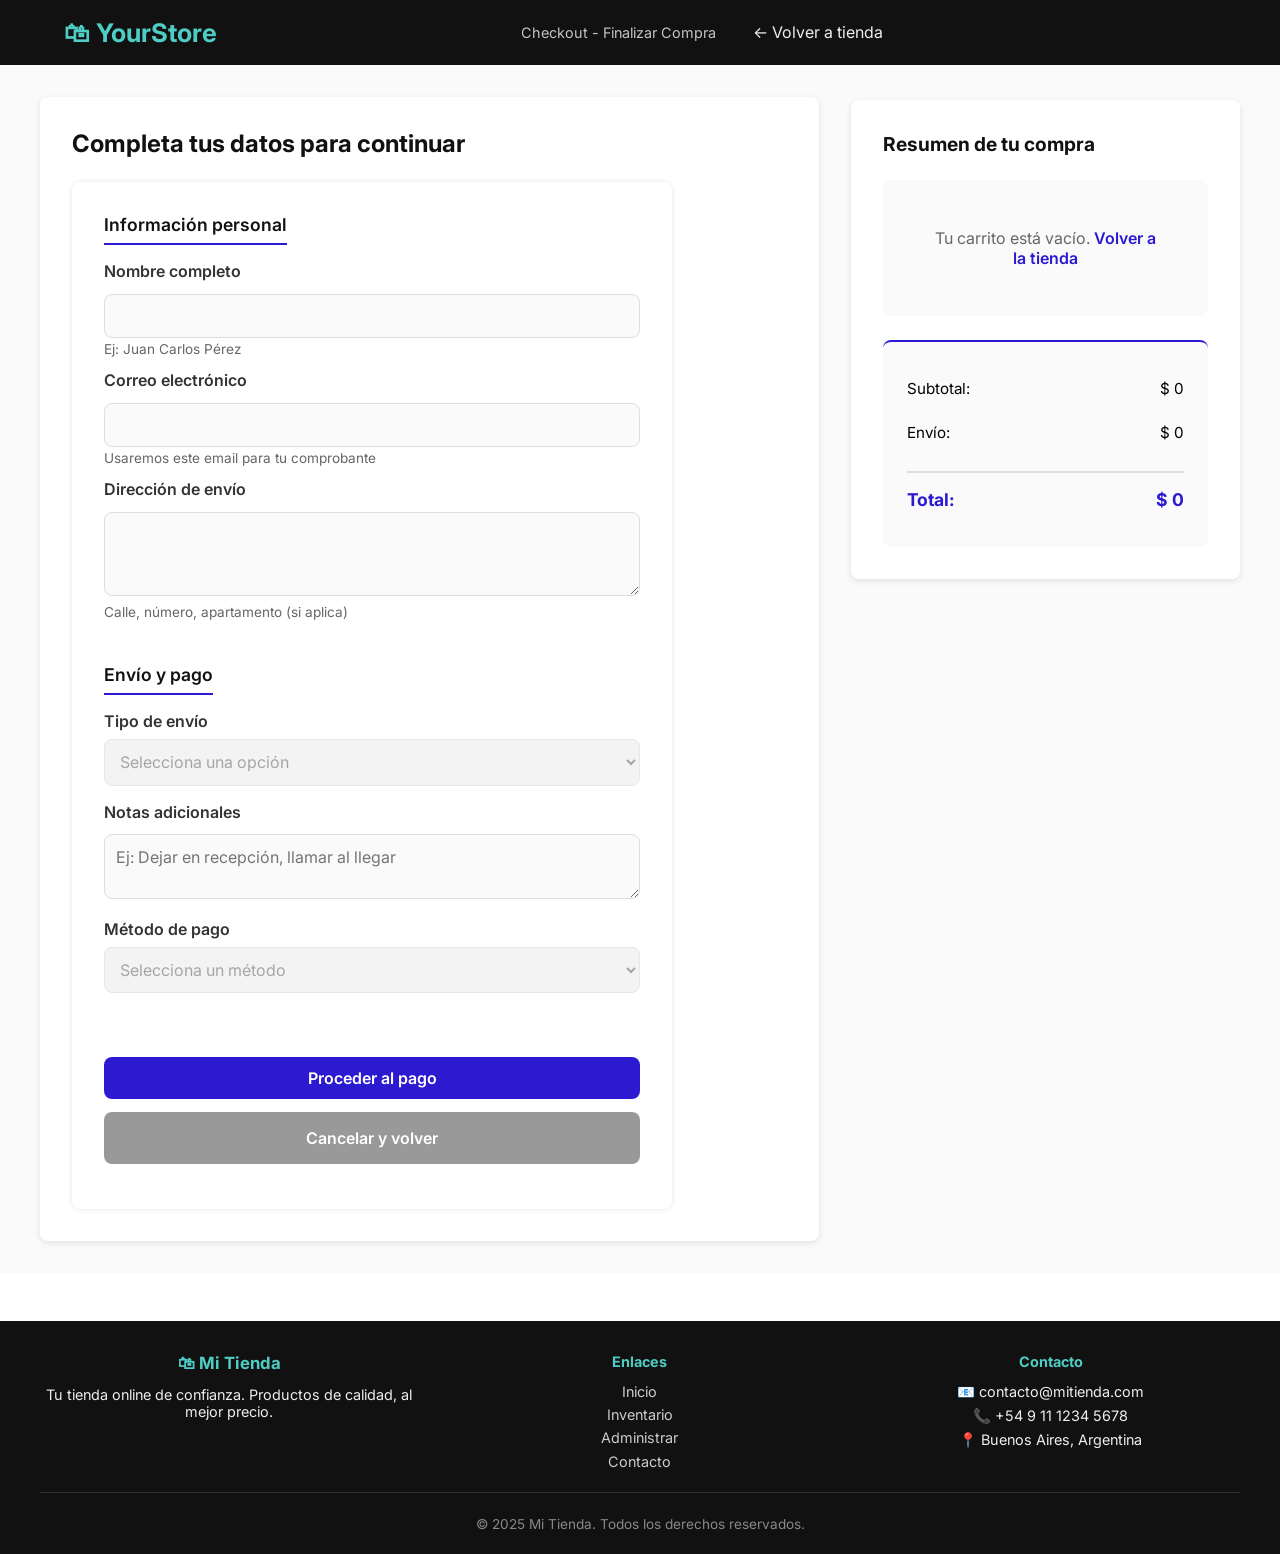
==== checkout.html @ 8a54dd1f "Add files via upload" ====
<!DOCTYPE html>
<html lang="es">
<head>
  <meta charset="UTF-8" />
  <meta name="viewport" content="width=device-width, initial-scale=1.0" />
  <title>Finalizar Compra</title>
  <link href="https://fonts.googleapis.com/css2?family=Inter:wght@400;600&display=swap" rel="stylesheet">
  <link rel="stylesheet" href="styles/styles.css" />
</head>
<body>
  <header class="site-header">
    <div class="container">
      <a href="index.html" class="logo">🛍 YourStore</a>
      <nav class="main-nav">
        <h2 class="subtitle">Checkout - Finalizar Compra</h2>
        <a href="index.html">← Volver a tienda</a>
      </nav>
    </div>
  </header>

  <main class="checkout-container">
    <div class="checkout-wrapper">
      <div class="checkout-form-section">
        <h1>Completa tus datos para continuar</h1>
        
        <form id="checkoutForm" action="pago.html" method="POST">
          <fieldset>
            <legend>Información personal</legend>
            
            <label for="nombre">Nombre completo</label>
            <input 
              type="text" 
              id="nombre"
              name="nombre" 
              required 
              aria-describedby="nombreHelp"
            />
            <small id="nombreHelp" class="form-help">Ej: Juan Carlos Pérez</small>

            <label for="email">Correo electrónico</label>
            <input 
              type="email" 
              id="email"
              name="email" 
              required 
              aria-describedby="emailHelp"
            />
            <small id="emailHelp" class="form-help">Usaremos este email para tu comprobante</small>

            <label for="direccion">Dirección de envío</label>
            <textarea 
              id="direccion"
              name="direccion" 
              rows="3" 
              required
              aria-describedby="direccionHelp"
            ></textarea>
            <small id="direccionHelp" class="form-help">Calle, número, apartamento (si aplica)</small>
          </fieldset>

          <fieldset>
            <legend>Envío y pago</legend>

            <label for="envio">Tipo de envío</label>
            <select id="envio" name="envio" required>
              <option value="">Selecciona una opción</option>
              <option value="retiro">Retiro en tienda (0 ARS)</option>
              <option value="normal">Envío estándar (150 ARS)</option>
              <option value="express">Envío express (350 ARS)</option>
            </select>

            <label for="notas">Notas adicionales</label>
            <textarea 
              id="notas"
              name="notas" 
              rows="2"
              placeholder="Ej: Dejar en recepción, llamar al llegar"
            ></textarea>

            <label for="pago">Método de pago</label>
            <select id="pago" name="pago" required>
              <option value="">Selecciona un método</option>
              <option value="tarjeta">Tarjeta de crédito/débito</option>
              <option value="transferencia">Transferencia bancaria</option>
              <option value="mercadopago">MercadoPago</option>
            </select>
          </fieldset>

          <button type="submit" class="btn-primary btn-large">Proceder al pago</button>
          <a href="index.html" class="btn-secondary btn-large">Cancelar y volver</a>
        </form>
      </div>

      <div class="checkout-summary-section">
        <h2>Resumen de tu compra</h2>
        <div id="checkoutCart" class="checkout-cart">
          <p class="loading">Cargando carrito...</p>
        </div>
        <div class="checkout-totals">
          <div class="totals-row">
            <span>Subtotal:</span>
            <span id="subtotal">$ 0</span>
          </div>
          <div class="totals-row">
            <span>Envío:</span>
            <span id="shippingCost">$ 0</span>
          </div>
          <div class="totals-row totals-total">
            <span>Total:</span>
            <span id="totalCheckout">$ 0</span>
          </div>
        </div>
      </div>
    </div>
  </main>

  <footer class="footer">
    <div class="footer-container">
      <div class="footer-column">
        <h3>🛍 Mi Tienda</h3>
        <p>Tu tienda online de confianza. Productos de calidad, al mejor precio.</p>
      </div>

      <div class="footer-column">
        <h4>Enlaces</h4>
        <ul>
          <li><a href="index.html">Inicio</a></li>
          <li><a href="inventario.html">Inventario</a></li>
          <li><a href="admin.html">Administrar</a></li>
          <li><a href="#">Contacto</a></li>
        </ul>
      </div>

      <div class="footer-column">
        <h4>Contacto</h4>
        <p>📧 contacto@mitienda.com</p>
        <p>📞 +54 9 11 1234 5678</p>
        <p>📍 Buenos Aires, Argentina</p>
      </div>
    </div>

    <div class="footer-bottom">
      <p>&copy; 2025 Mi Tienda. Todos los derechos reservados.</p>
    </div>
  </footer>

  <script type="module" src="scripts/checkout.js"></script>
</body>
</html>
---- styles/styles.css ----
/* ------------------  Variables & Reset  ------------------ */
:root {
  --bg-dark: #111;
  --bg-light: #fafafa;
  --primary: #2c1ad1;
  --primary-dark: #351b7a;
  --radius: 8px;
  --shadow: 0 2px 6px rgba(0, 0, 0, 0.1);
  --font: "Inter", system-ui, Arial, sans-serif;
}

* {
  box-sizing: border-box;
  margin: 0;
  padding: 0;
  font-family: var(--font);
}

/* Accesibilidad */
.sr-only {
  position: absolute;
  width: 1px;
  height: 1px;
  padding: 0;
  margin: -1px;
  overflow: hidden;
  clip: rect(0, 0, 0, 0);
  white-space: nowrap;
  border-width: 0;
}

/* Container */
.container {
  max-width: 1200px;
  margin: 0 auto;
  padding: 0 1.5rem;
}

/* Dialog component */
dialog {
  border: none;
  border-radius: 12px;
  box-shadow: 0 8px 40px rgba(0,0,0,0.25);
  padding: 0;
  max-width: 90vw;
  max-height: 90vh;
  top: 50%;
  left: 50%;
  transform: translate(-50%, -50%);
  margin: 0;                        /* ← anula el margin: auto del navegador */
  position: fixed;
}

dialog::backdrop {
  background: rgba(0, 0, 0, 0.6);
  backdrop-filter: blur(4px);
}

.modal-dialog {
  width: 100%;
  max-width: 500px;
}

.modal-content .actions {
  display: flex;
  gap: 1rem;
  margin-top: 1rem;
}

.modal-content .actions .btn-secondary,
.modal-content .actions .btn-primary,
.modal-content .actions .btn-large {
  flex: 1;
  padding: 0.75rem 1rem;
  font-size: 0.95rem;
  margin-top: 0;
}
dialog::backdrop {
  background: rgba(0, 0, 0, 0.7);
  backdrop-filter: blur(4px);
}

.modal-dialog {
  width: 100%;
  max-width: 500px;
}

.modal-dialog.cart-dialog {
  max-width: 600px;
}

.modal-content {
  background: white;
  padding: 2rem;
  border-radius: var(--radius);
  display: flex;
  flex-direction: column;
  gap: 1rem;
  overflow-y: auto;
  max-height: 85vh;
}

.product-image {
  width: 100%;
  border-radius: var(--radius);
  object-fit: cover;
  margin-bottom: 0.5rem;
}

.cart-items-list {
  display: flex;
  flex-direction: column;
  gap: 1rem;
  max-height: 300px;
  overflow-y: auto;
  padding-right: 0.5rem;
}

.cart-item-image {
  width: 50px;
  height: 50px;
  object-fit: cover;
  border-radius: var(--radius);
}

.cart-item-info {
  display: flex;
  flex-direction: column;
  flex: 1;
  margin-left: 0.5rem;
}

.cart-item-price {
  font-weight: bold;
  color: var(--primary);
}

.cart-item-controls {
  display: flex;
  align-items: center;
  gap: 0.4rem;
  margin-left: auto;
}

.btn-cart-control {
  width: 32px;
  height: 32px;
  background: transparent;
  color: #2c1ad1;
  border: 2px solid #2c1ad1;
  border-radius: 50%;
  cursor: pointer;
  font-weight: 700;
  font-size: 1.1rem;
  display: flex;
  align-items: center;
  justify-content: center;
  padding: 0;
  margin-top: 0;
  transition: background 0.2s, color 0.2s;
  line-height: 1;
}

.btn-cart-control:hover {
  background: #2c1ad1;
  color: #fff;
}

.empty-cart-message {
  text-align: center;
  padding: 1rem 0;
  color: #666;
}

.cart-count {
  font-size: 0.9rem;
  color: #666;
}

.cart-total {
  font-size: 1.3rem;
  color: var(--primary);
  margin-bottom: 1rem;
}

/* Filters Section */
.filters-section {
  background: var(--bg-light);
  padding: 1.5rem 0;
  border-bottom: 1px solid #eee;
}

/* ------------------  Topbar  ------------------ */
.topbar {
  background: var(--bg-dark);
  color: #fff;
  padding: 1rem 2rem;
  display: flex;
  flex-wrap: wrap;
  align-items: center;
  justify-content: space-between;
  gap: 1.5rem;
}

.brand {
  font-size: 1.6rem;
  font-weight: 600;
  letter-spacing: 0.5px;
}
.subtitle {
  font-size: 0.95rem;
  font-weight: 400;
  opacity: 0.85;
}

/* Carrito en header */
.cart-indicator {
  background: #2c1ad1;
  color: #fff;
  padding: 0.5rem 1.1rem;
  border-radius: 50px;
  border: none;
  font-weight: 600;
  font-size: 0.9rem;
  cursor: pointer;
  display: flex;
  align-items: center;
  gap: 0.4rem;
  transition: background 0.25s, transform 0.15s;
  white-space: nowrap;
}

.cart-indicator:hover {
  background: #351b7a;
  transform: scale(1.04);
}

/* Fix carousel ancho completo */
.hero-carousel {
  overflow: hidden;
  position: relative;
  width: 100%;
  height: 300px;
}

.carousel-track {
  display: flex;
  width: 300%;
  height: 100%;
  animation: slide 12s infinite;
}

.carousel-track img {
  width: calc(100% / 3);
  height: 300px;
  object-fit: cover;
  flex-shrink: 0;
}

/* ------------------  Controles de filtros  ------------------ */
.controls {
  display: flex;
  flex-wrap: wrap;
  gap: 0.6rem 1rem;
  align-items: center;
}

.control {
  position: relative;
  display: flex;
  align-items: center;
}

.control__icon {
  position: absolute;
  left: 0.75rem;
  font-size: 0.9rem;
  pointer-events: none;
  opacity: 0.6;
}

/* Select & input comunes */
.select,
.input {
  appearance: none;
  padding: 0.55rem 1rem 0.55rem 2.2rem; /* espacio para el icono */
  border: 1px solid #ccc;
  border-radius: var(--radius);
  background: #fff;
  min-width: 140px;
  font-size: 0.85rem;
  outline: none;
  transition: border-color 0.25s, box-shadow 0.25s;
}
.select:focus,
.input:focus {
  border-color: var(--primary);
  box-shadow: 0 0 0 2px rgba(78, 205, 196, 0.25);
}

.select {
  background-image: url("data:image/svg+xml,%3Csvg xmlns='http://www.w3.org/2000/svg' width='14' height='14' fill='%23666'%3E%3Cpath d='M7 10L2 4h10L7 10z'/%3E%3C/svg%3E");
  background-repeat: no-repeat;
  background-position: right 0.7rem center;
  background-size: 0.7rem;
  cursor: pointer;
}

.btn-primary {
  background: var(--primary);
  color: #fff;
  border: none;
  padding: 0.55rem 1.2rem;
  border-radius: var(--radius);
  font-size: 0.85rem;
  font-weight: 600;
  cursor: pointer;
  transition: background 0.25s;
}
.btn-primary:hover {
  background: var(--primary-dark);
}

.btn-secondary {
  background: #999;
  color: #fff;
  border: none;
  padding: 0.55rem 1.2rem;
  border-radius: var(--radius);
  font-size: 0.85rem;
  font-weight: 600;
  cursor: pointer;
  transition: background 0.25s;
}

.btn-secondary:hover {
  background: #777;
}

.btn-secondary, .btn-primary {
  text-decoration: none;
  display: inline-flex;
  align-items: center;
  justify-content: center;
}

/* ------------------  Grid de productos  ------------------ */
.grid {
  display: grid;
  grid-template-columns: repeat(auto-fill, minmax(230px, 1fr));
  gap: 1.5rem;
  padding: 2rem;
}

/* Card */
.card {
  display: flex;
  flex-direction: column;
  background: #fff;
  border-radius: var(--radius);
  overflow: hidden;
  box-shadow: var(--shadow);
  transition: transform 0.15s;
}
.card:hover {
  transform: translateY(-4px);
}
.card img {
  width: 100%;
  aspect-ratio: 4/3;
  object-fit: cover;
}
.card .info {
  padding: 1rem;
  display: flex;
  flex-direction: column;
  flex: 1;
}
.card h3 {
  font-size: 1rem;
  margin-bottom: 0.4rem;
  font-weight: 600;
}
.card p {
  flex: 1;
  font-size: 0.85rem;
  margin-bottom: 0.8rem;
  color: #555;
}
.card .price {
  font-weight: 700;
  margin-bottom: 1rem;
  color: var(--primary-dark);
}
.card button {
  padding: 0.6rem;
  border: none;
  background: var(--primary);
  color: #fff;
  border-radius: var(--radius);
  cursor: pointer;
  transition: background 0.25s;
}
.card button:hover {
  background: var(--primary-dark);
}

/* ------------------  Modales y Footer ------------------ */
.modal-backdrop {
  position: fixed;
  inset: 0;
  background: rgba(0,0,0,0.6);
  display: flex;
  justify-content: center;
  align-items: center;
  z-index: 1000;
}

.modal {
  background: white;
  padding: 2rem;
  border-radius: 10px;
  max-width: 500px;
  width: 90%;
  max-height: 90vh;
  overflow: auto;
  box-shadow: 0 0 10px rgba(0,0,0,0.3);
  position: relative;
  display: flex;
  flex-direction: column;
}

.modal .close {
  display: none;
}

.modal .actions {
  display: flex;
  gap: 1rem;
  margin-top: 1rem;
}

.modal img{
  width:100%;
  border-radius:var(--radius);
  margin-bottom:1rem;
}

footer {
  background: var(--bg-dark);
  color: #eee;
  padding: 2rem 1rem;
  text-align: center;
  font-size: 0.9rem;
  margin-top: 3rem;
}
footer ul {
  list-style: none;
}
footer li {
  margin: 0.4rem 0;
}
footer a {
  color: var(--primary);
  text-decoration: none;
  transition: color 0.25s;
}
footer a:hover {
  text-decoration: underline;
  color: #76fff6;
}

.layout {
  display: flex;
  width: 100%;
}

.sidebar {
  background: #111;
  color: #fff;
  padding: 2rem;
  width: 220px;
  min-height: 100vh;
}

.sidebar h2 {
  margin-bottom: 2rem;
}

.sidebar nav a {
  display: block;
  color: #ccc;
  text-decoration: none;
  margin: 1rem 0;
  padding: 0.4rem;
  border-radius: 4px;
  transition: 0.3s;
}
.sidebar nav a:hover,
.sidebar nav a.active {
  background: #4ecdc4;
  color: #111;
}

.content {
  flex: 1;
  padding: 2rem;
}

form {
  background: #fff;
  padding: 2rem;
  border-radius: 8px;
  box-shadow: 0 0 5px rgba(0,0,0,0.1);
  max-width: 600px;
}

label {
  display: block;
  margin-bottom: 1rem;
}

input, textarea {
  width: 100%;
  padding: 0.6rem;
  border-radius: 6px;
  border: 1px solid #ccc;
  margin-top: 0.3rem;
}

button {
  margin-top: 1rem;
  padding: 0.8rem 1.5rem;
  background: #4ecdc4;
  border: none;
  color: white;
  font-weight: bold;
  border-radius: 6px;
  cursor: pointer;
}

button:hover {
  background: #37a59c;
}

.mensaje {
  margin-top: 1rem;
  font-weight: bold;
  color: green;
}

.cartItem {
  display: flex;
  align-items: center;
  justify-content: space-between;
  gap: 0.5rem;
  padding: 0.5rem 0;
  border-bottom: 1px solid #ddd;
}

.cartItem img {
  width: 50px;
  height: 50px;
  object-fit: cover;
  border-radius: 6px;
}

.cartItem span {
  flex-grow: 1;
  margin-left: 0.5rem;
  font-size: 0.9rem;
  color: #333;
}

.cartItem .actions {
  display: flex;
  gap: 0.3rem;
  margin-left: auto;
}

.cartItem button {
  padding: 0.3rem 0.5rem;
  font-size: 0.9rem;
  border: none;
  border-radius: 4px;
  cursor: pointer;
  background: var(--primary);
  color: white;
  transition: background 0.25s;
}

.cartItem button:hover {
  background: var(--primary-dark);
}

.cartList {
  flex: 1;
  overflow-y: auto;
  margin-bottom: 1rem;
  padding-right: 0.5rem;
  display: flex;
  flex-direction: column;
  gap: 1rem;
}

.controls {
  display: flex;
  flex-wrap: wrap;
  gap: 1rem;
  align-items: baseline;
  margin: 1.5rem 0;
}

.control {
  display: flex;
  align-items: center;
  position: relative;
}

.select,
.input {
  appearance: none;
  border: 1px solid #ccc;
  border-radius: var(--radius);
  background: #fff;
  min-width: 160px;
  font-size: 0.9rem;
  outline: none;
  transition: border-color 0.25s, box-shadow 0.25s;
  line-height: 1.4;
}

.select {
  background-position: right 1rem center;
  background-size: 0.8rem;
  background-repeat: no-repeat;
  background-image: url("data:image/svg+xml,%3Csvg xmlns='http://www.w3.org/2000/svg' fill='%23666' viewBox='0 0 24 24'%3E%3Cpath d='M7 10l5 5 5-5z'/%3E%3C/svg%3E");
}

.control__icon {
  position: absolute;
  left: 0.75rem;
  font-size: 1rem;
  pointer-events: none;
  color: #999;
}

.btn-primary {
  height: 42px;
  display: inline-flex;
  align-items: center;
  justify-content: center;
  padding: 0 1.5rem;
  font-size: 0.9rem;
}

@media (max-width: 600px) {
  .controls {
    flex-direction: column;
    align-items: stretch;
  }

  .control {
    width: 100%;
  }

  .select,
  .input {
    width: 100%;
  }

  .btn-primary {
    width: 100%;
  }
}

/* -------- Responsive adjustments -------- */
@media (max-width: 768px) {
  .layout {
    flex-direction: column;
  }

  .sidebar {
    width: 100%;
    flex-direction: row;
    flex-wrap: wrap;
    justify-content: space-around;
    padding: 1rem;
  }

  .sidebar nav a {
    padding: 0.5rem;
    margin: 0.3rem;
    font-size: 0.9rem;
  }

  .content {
    padding: 1rem;
  }

  .grid, .stats-grid {
    grid-template-columns: 1fr;
  }

  button {
    width: 100%;
  }
}

/* -------- Mini-carrito & modal -------- */
.modal {
  max-height: 80vh;
  overflow-y: auto;
}

.cartItem {
  display: flex;
  align-items: center;
  justify-content: space-between;
  gap: 0.5rem;
  padding: 0.5rem 0;
  border-bottom: 1px solid #eee;
}

.cartItem img {
  width: 50px;
  border-radius: 6px;
}

    .footer {
  background: #111;
  color: #eee;
  padding: 2rem 1rem 1rem;
  font-size: 0.9rem;
}

.footer-container {
  display: grid;
  grid-template-columns: repeat(auto-fit, minmax(220px, 1fr));
  gap: 2rem;
  max-width: 1200px;
  margin: 0 auto;
  padding-bottom: 1rem;
  border-bottom: 1px solid #333;
}

.footer h3, .footer h4 {
  margin-bottom: 0.8rem;
  color: #4ecdc4;
}

.footer p, .footer li {
  margin: 0.4rem 0;
}

.footer ul {
  list-style: none;
  padding: 0;
}

.footer a {
  color: #ccc;
  text-decoration: none;
  transition: color 0.3s;
}

.footer a:hover {
  color: #4ecdc4;
}

.social-icons img {
  width: 24px;
  margin-right: 10px;
  filter: grayscale(100%);
  transition: filter 0.3s;
}

.social-icons img:hover {
  filter: none;
}

.footer-bottom {
  text-align: center;
  padding-top: 1rem;
  font-size: 0.85rem;
  color: #888;
}
/* Header */
.site-header {
  background: #111;
  color: white;
  padding: 1rem 0;
  position: sticky;
  top: 0;
  z-index: 1000;
}

.site-header .container {
  max-width: 1200px;
  margin: auto;
  padding: 0 1.5rem;
  display: flex;
  justify-content: space-between;
  align-items: center;
  flex-wrap: wrap;
}

.logo {
  font-size: 1.6rem;
  color: #4ecdc4;
  font-weight: bold;
  text-decoration: none;
}

.main-nav {
  display: flex;
  gap: 1rem;
}

.main-nav a {
  color: #eee;
  text-decoration: none;
  padding: 0.5rem 0.8rem;
  border-radius: 4px;
  transition: background 0.3s;
}

.main-nav a:hover {
  background: #4ecdc4;
  color: #111;
}

.menu-toggle {
  font-size: 1.5rem;
  background: none;
  border: none;
  color: white;
  display: none;
}

@media (max-width: 768px) {
  .main-nav {
    flex-direction: column;
    width: 100%;
    display: none;
    margin-top: 1rem;
  }

  .main-nav.open {
    display: flex;
  }

  .menu-toggle {
    display: block;
  }
}

/* Hero Carousel */
.hero-carousel {
  overflow: hidden;
  position: relative;
  height: 300px;
}

.carousel-track {
  display: flex;
  width: 300%;
  animation: slide 12s infinite;
}

.carousel-track img {
  width: 100%;
  height: 300px;
  object-fit: cover;
}

@keyframes slide {
  0% { transform: translateX(0); }
  33% { transform: translateX(-100%); }
  66% { transform: translateX(-200%); }
  100% { transform: translateX(0); }
}

/* -------- Checkout Styles -------- */
.checkout-container {
  background: var(--bg-light);
  padding: 2rem 1rem;
  min-height: calc(100vh - 300px);
}

.checkout-wrapper {
  max-width: 1200px;
  margin: 0 auto;
  display: grid;
  grid-template-columns: 2fr 1fr;
  gap: 2rem;
}

.checkout-form-section {
  background: white;
  padding: 2rem;
  border-radius: var(--radius);
  box-shadow: var(--shadow);
}

.checkout-form-section h1 {
  font-size: 1.5rem;
  margin-bottom: 1.5rem;
  color: var(--bg-dark);
}

fieldset {
  border: none;
  padding: 0;
  margin-bottom: 2rem;
}

legend {
  font-size: 1.1rem;
  font-weight: 600;
  margin-bottom: 1rem;
  color: var(--bg-dark);
  padding-bottom: 0.5rem;
  border-bottom: 2px solid var(--primary);
}

label {
  display: block;
  margin-bottom: 0.5rem;
  font-weight: 600;
  color: #333;
}

input[type="text"],
input[type="email"],
textarea,
select {
  width: 100%;
  padding: 0.7rem;
  margin-bottom: 1rem;
  border: 1px solid #ddd;
  border-radius: var(--radius);
  font-family: var(--font);
  font-size: 1rem;
}

input[type="text"]:focus,
input[type="email"]:focus,
textarea:focus,
select:focus {
  outline: none;
  border-color: var(--primary);
  box-shadow: 0 0 0 3px rgba(44, 26, 209, 0.1);
}

.form-help {
  display: block;
  font-size: 0.85rem;
  color: #666;
  margin-top: -0.8rem;
  margin-bottom: 0.8rem;
}

.btn-large {
  width: 100%;
  padding: 1rem;
  margin-bottom: 0.8rem;
  font-size: 1rem;
}

.checkout-summary-section {
  background: white;
  padding: 2rem;
  border-radius: var(--radius);
  box-shadow: var(--shadow);
  height: fit-content;
  position: sticky;
  top: 100px;
}

.checkout-summary-section h2 {
  font-size: 1.2rem;
  margin-bottom: 1.5rem;
  color: var(--bg-dark);
}

.checkout-cart {
  background: var(--bg-light);
  border-radius: var(--radius);
  padding: 1rem;
  margin-bottom: 1.5rem;
  max-height: 400px;
  overflow-y: auto;
}

.checkout-cart-item {
  display: flex;
  gap: 1rem;
  padding: 1rem 0;
  border-bottom: 1px solid #eee;
  align-items: flex-start;
}

.checkout-cart-item:last-child {
  border-bottom: none;
}

.checkout-item-image {
  flex-shrink: 0;
}

.checkout-item-image img {
  width: 80px;
  height: 60px;
  object-fit: cover;
  border-radius: 4px;
}

.checkout-item-details {
  flex: 1;
}

.checkout-item-details h4 {
  margin: 0 0 0.5rem 0;
  font-size: 0.95rem;
}

.checkout-item-details p {
  margin: 0;
  font-size: 0.85rem;
  color: #666;
}

.checkout-item-subtotal {
  text-align: right;
  font-weight: 600;
  color: var(--primary);
}

.checkout-totals {
  background: var(--bg-light);
  padding: 1.5rem;
  border-radius: var(--radius);
  border-top: 2px solid var(--primary);
}

.totals-row {
  display: flex;
  justify-content: space-between;
  padding: 0.8rem 0;
  font-size: 0.95rem;
}

.totals-total {
  font-weight: 700;
  font-size: 1.1rem;
  border-top: 2px solid #ddd;
  padding-top: 1rem;
  margin-top: 1rem;
  color: var(--primary);
}

.loading {
  text-align: center;
  color: #999;
  padding: 2rem;
}

.empty-cart-message {
  text-align: center;
  color: #666;
  padding: 2rem;
}

.empty-cart-message a {
  color: var(--primary);
  text-decoration: none;
  font-weight: 600;
}

.empty-cart-message a:hover {
  text-decoration: underline;
}

@media (max-width: 768px) {
  .checkout-wrapper {
    grid-template-columns: 1fr;
  }

  .checkout-summary-section {
    position: static;
  }

  fieldset {
    margin-bottom: 1.5rem;
  }

  legend {
    font-size: 1rem;
  }
}

/* === POPUP === */
.popup-overlay {
  position: fixed;
  inset: 0;
  background: rgba(0,0,0,0.45);
  display: flex;
  align-items: center;
  justify-content: center;
  z-index: 9999;
  padding: 1rem;
}

.popup-overlay.hidden {
  display: none;
}

.popup-content {
  background: #fff;
  border-radius: 16px;
  overflow: hidden;
  display: flex;
  max-width: 680px;
  width: 100%;
  box-shadow: 0 20px 60px rgba(0,0,0,0.2);
  position: relative;
  animation: popIn .35s cubic-bezier(.34,1.56,.64,1) both;
}

@keyframes popIn {
  from { opacity: 0; transform: scale(.85); }
  to   { opacity: 1; transform: scale(1); }
}

.popup-close {
  position: absolute;
  top: 12px; right: 14px;
  background: none;
  border: none;
  font-size: 1.1rem;
  cursor: pointer;
  color: #888;
  z-index: 10;
  line-height: 1;
  padding: 4px;
}

.popup-image {
  width: 45%;
  flex-shrink: 0;
}

.popup-image img {
  width: 100%;
  height: 100%;
  object-fit: cover;
  display: block;
}

.popup-body {
  padding: 2rem 2rem 2rem 1.8rem;
  display: flex;
  flex-direction: column;
  justify-content: center;
  gap: .5rem;
}

.popup-eyebrow {
  font-size: .7rem;
  letter-spacing: .12em;
  color: #888;
  font-weight: 600;
  margin: 0;
}

.popup-title {
  font-size: 2.4rem;
  font-weight: 900;
  line-height: 1.05;
  margin: 0;
  color: #111;
  font-family: 'Georgia', serif;
}

.popup-desc {
  font-size: .88rem;
  color: #444;
  margin: .25rem 0 .5rem;
  line-height: 1.5;
}

/* Countdown */
.countdown {
  display: flex;
  align-items: center;
  gap: .4rem;
  margin: .5rem 0;
}

.countdown-block {
  display: flex;
  flex-direction: column;
  align-items: center;
}

.countdown-block span {
  font-size: 1.7rem;
  font-weight: 700;
  border: 2px solid #ddd;
  border-radius: 8px;
  padding: .2rem .6rem;
  min-width: 52px;
  text-align: center;
  color: #111;
  font-variant-numeric: tabular-nums;
}

.countdown-block small {
  font-size: .6rem;
  letter-spacing: .1em;
  color: #888;
  margin-top: 4px;
}

.countdown-sep {
  font-size: 1.5rem;
  font-weight: 700;
  color: #ccc;
  margin-bottom: 16px;
}

/* CTA */
.popup-cta {
  background: #111;
  color: #fff;
  border: none;
  padding: .85rem 1.5rem;
  font-size: .8rem;
  font-weight: 700;
  letter-spacing: .12em;
  border-radius: 8px;
  cursor: pointer;
  margin-top: .5rem;
  transition: background .2s;
}

.popup-cta:hover {
  background: #333;
}

/* Responsive */
@media (max-width: 500px) {
  .popup-image { display: none; }
  .popup-title { font-size: 1.8rem; }
}

.modal-header {
  display: flex;
  justify-content: space-between;
  align-items: center;
  margin-bottom: 0.5rem;
}

.modal-close-btn {
  background: none;
  border: none;
  font-size: 1.2rem;
  color: #888;
  cursor: pointer;
  padding: 0;
  margin: 0;
  width: auto;
  line-height: 1;
  transition: color 0.2s;
}

.modal-close-btn:hover {
  color: #111;
}

.modal-product {
  max-width: 750px;
}

.modal-product-content {
  flex-direction: row !important;
  align-items: flex-start;
  gap: 2rem;
  max-height: 90vh;
  overflow: hidden;
}

.modal-product-content .product-image {
  width: 45%;
  max-height: 420px;
  object-fit: contain;
  flex-shrink: 0;
  margin: 0;
}

.modal-product-content .product-info {
  flex: 1;
  display: flex;
  flex-direction: column;
  justify-content: center;
  gap: 0.6rem;
}

.modal-product-content .actions {
  display: flex;
  flex-direction: column;
  gap: 0.6rem;
  margin-top: 1rem;
}

.modal-product-content .actions .btn-primary,
.modal-product-content .actions .btn-secondary {
  width: 100%;
  margin: 0;
}

@media (max-width: 600px) {
  .modal-product-content {
    flex-direction: column !important;
  }
  .modal-product-content .product-image {
    width: 100%;
  }
}

  .payment-method-box {
    background: #f5f5f5;
    border: 1px solid #e0e0e0;
    border-radius: 8px;
    padding: 1rem 1.2rem;
    margin-bottom: 1.2rem;
  }

  .payment-method-label {
    font-size: 1rem;
    font-weight: 600;
    color: #2c1ad1;
    margin: 0;
  }

  .payment-security {
    display: flex;
    align-items: center;
    gap: 0.5rem;
    background: #eefaf8;
    border: 1px solid #b2ead4;
    border-radius: 8px;
    padding: 0.75rem 1rem;
    margin-bottom: 1.2rem;
    font-size: 0.85rem;
    color: #2d7a5f;
  }

  .payment-security p {
    margin: 0;
  }

  .payment-status {
    margin-top: 0.8rem;
    font-size: 0.95rem;
    font-weight: 600;
    text-align: center;
    min-height: 1.4rem;
    color: #2c1ad1;
  }

  .payment-status.error {
    color: #c0392b;
  }

  .payment-status.success {
    color: #27ae60;
  }

  /* Checkout cart items en pago.html */
  .checkout-cart-item {
    display: flex;
    gap: 1rem;
    padding: 0.8rem 0;
    border-bottom: 1px solid #eee;
    align-items: center;
  }

  .checkout-cart-item:last-child {
    border-bottom: none;
  }

  .checkout-cart-item img {
    width: 64px;
    height: 48px;
    object-fit: cover;
    border-radius: 6px;
    flex-shrink: 0;
  }

  .checkout-cart-item .item-name {
    flex: 1;
    font-size: 0.9rem;
    color: #333;
  }

  .checkout-cart-item .item-subtotal {
    font-weight: 700;
    color: #2c1ad1;
    font-size: 0.95rem;
    white-space: nowrap;
  }

  .site-header .container {
  max-width: 1200px;
  margin: auto;
  padding: 0 1.5rem;
  display: grid;
  grid-template-columns: auto 1fr auto;  /* logo | centro | carrito */
  align-items: center;
  gap: 1rem;
}

.main-nav {
  display: flex;
  align-items: center;
  justify-content: center;   /* centra el contenido del nav */
  gap: 1.5rem;
}

.main-nav .subtitle {
  font-size: 0.9rem;
  font-weight: 400;
  opacity: 0.75;
  white-space: nowrap;
}

.main-nav a {
  color: #eee;
  text-decoration: none;
  padding: 0.4rem 0.8rem;
  border-radius: 4px;
  transition: background 0.3s;
  white-space: nowrap;
}

.main-nav a:hover {
  background: #4ecdc4;
  color: #111;
}

.site-header .container {
  max-width: 1200px;
  margin: auto;
  padding: 0 1.5rem;
  display: grid;
  grid-template-columns: auto 1fr auto auto; /* logo | nav | actions | toggle */
  align-items: center;
  gap: 1rem;
}

.header-actions {
  display: flex;
  align-items: center;
  justify-content: flex-end;
  gap: 0.75rem;
  height: 100%;
}

.btn-admin {
  color: #eee;
  text-decoration: none;
  padding: 0.5rem 0.9rem;
  border-radius: 4px;
  font-size: 0.9rem;
  white-space: nowrap;
  transition: background 0.3s, color 0.3s;
  background: transparent;  /* ← fuerza fondo transparente por defecto */
}

.btn-admin:hover {
  background: #4ecdc4;
  color: #111;
}

.btn-admin:not(:hover) {
  background: transparent !important;
}
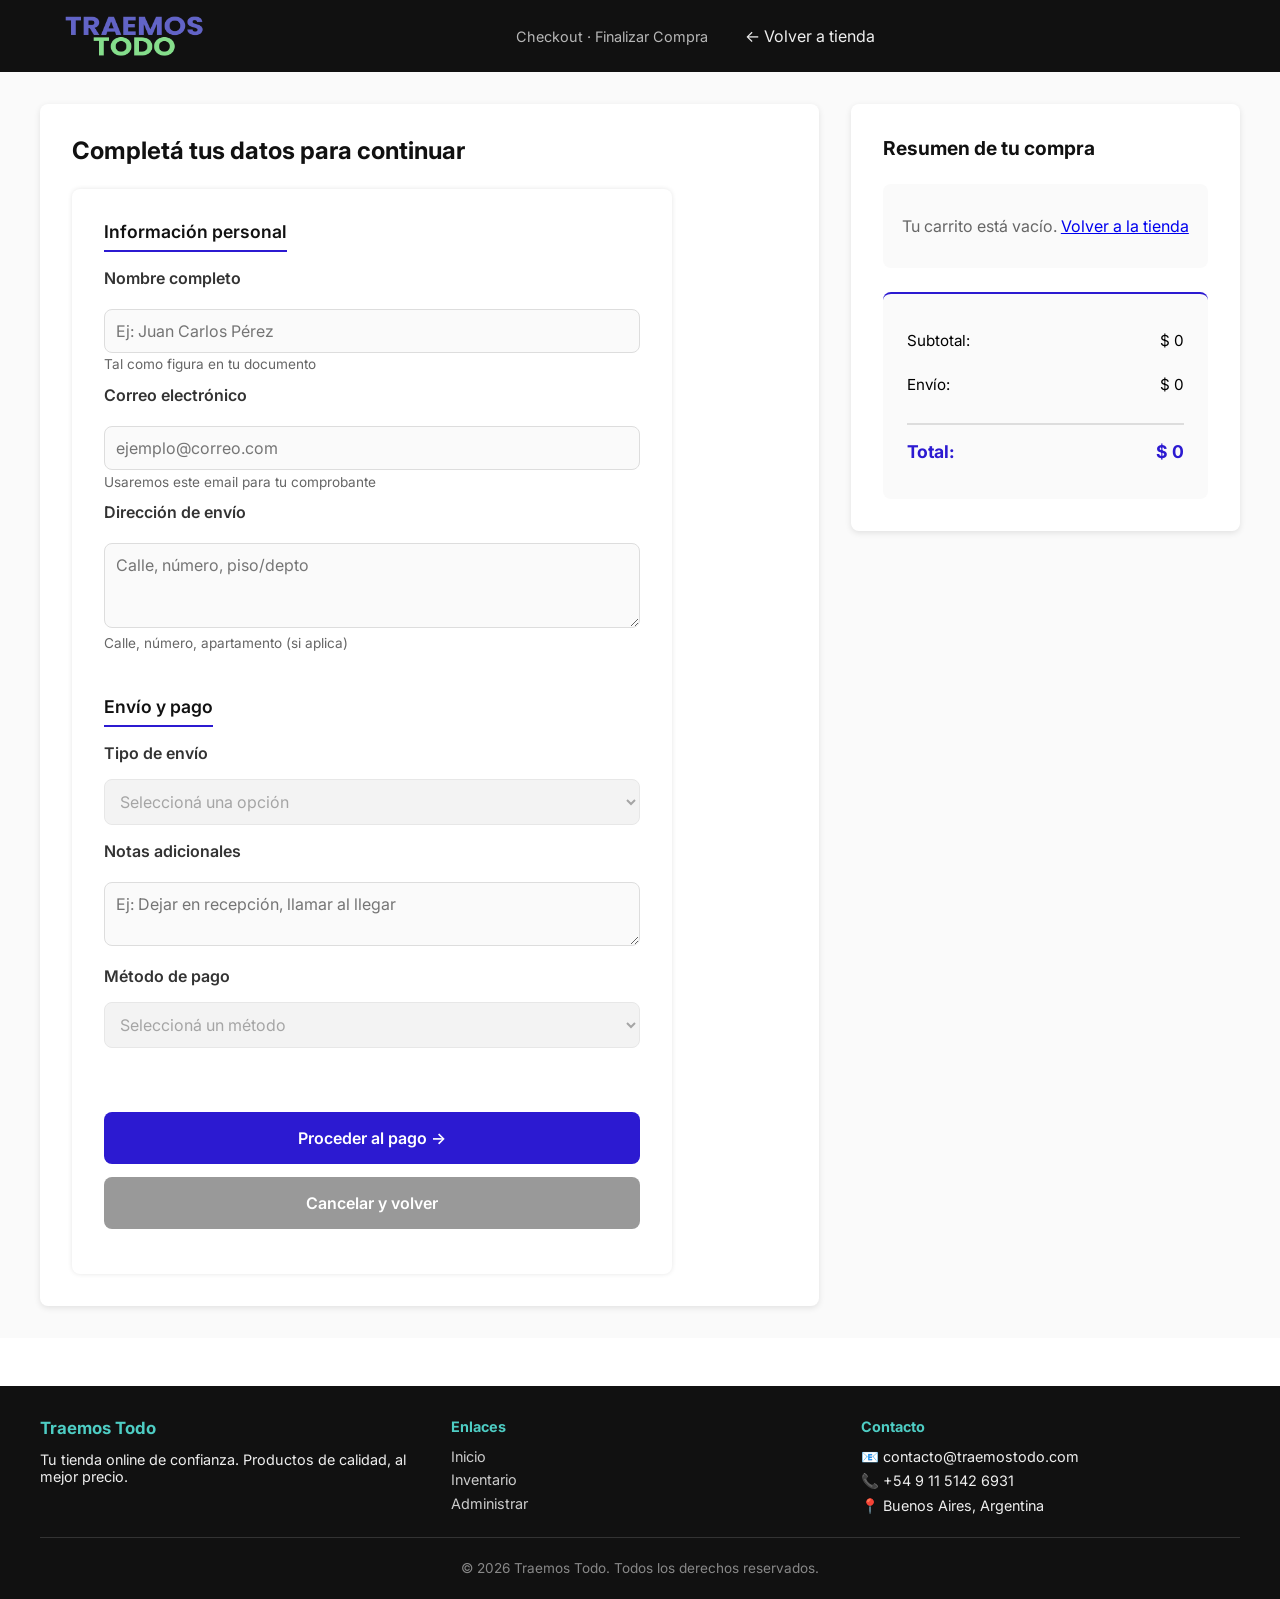
==== commit fcb1e033: "Update checkout.html" ====
--- a/checkout.html
+++ b/checkout.html
@@ -3,16 +3,22 @@
 <head>
   <meta charset="UTF-8" />
   <meta name="viewport" content="width=device-width, initial-scale=1.0" />
-  <title>Finalizar Compra</title>
+  <title>Finalizar Compra | Traemos Todo</title>
   <link href="https://fonts.googleapis.com/css2?family=Inter:wght@400;600&display=swap" rel="stylesheet">
   <link rel="stylesheet" href="styles/styles.css" />
 </head>
 <body>
+
   <header class="site-header">
     <div class="container">
-      <a href="index.html" class="logo">🛍 YourStore</a>
+      <h1 style="position:absolute; width:1px; height:1px; padding:0; margin:-1px; overflow:hidden; clip:rect(0,0,0,0); white-space:nowrap; border:0;">
+        Traemos Todo
+      </h1>
+      <a href="index.html" class="logo">
+        <img src="images/logo.webp" alt="Traemos Todo" width="140" height="40">
+      </a>
       <nav class="main-nav">
-        <h2 class="subtitle">Checkout - Finalizar Compra</h2>
+        <h2 class="subtitle">Checkout · Finalizar Compra</h2>
         <a href="index.html">← Volver a tienda</a>
       </nav>
     </div>
@@ -20,39 +26,45 @@
 
   <main class="checkout-container">
     <div class="checkout-wrapper">
+
+      <!-- Formulario -->
       <div class="checkout-form-section">
-        <h1>Completa tus datos para continuar</h1>
-        
-        <form id="checkoutForm" action="pago.html" method="POST">
+        <h1>Completá tus datos para continuar</h1>
+
+        <form id="checkoutForm">
+
           <fieldset>
             <legend>Información personal</legend>
-            
+
             <label for="nombre">Nombre completo</label>
-            <input 
-              type="text" 
+            <input
+              type="text"
               id="nombre"
-              name="nombre" 
-              required 
+              name="nombre"
+              required
+              placeholder="Ej: Juan Carlos Pérez"
               aria-describedby="nombreHelp"
             />
-            <small id="nombreHelp" class="form-help">Ej: Juan Carlos Pérez</small>
+            <small id="nombreHelp" class="form-help">Tal como figura en tu documento</small>
 
             <label for="email">Correo electrónico</label>
-            <input 
-              type="email" 
+            <input
+              type="email"
               id="email"
-              name="email" 
-              required 
+              name="email"
+              required
+              placeholder="ejemplo@correo.com"
               aria-describedby="emailHelp"
             />
             <small id="emailHelp" class="form-help">Usaremos este email para tu comprobante</small>
 
             <label for="direccion">Dirección de envío</label>
-            <textarea 
+            <textarea
               id="direccion"
-              name="direccion" 
-              rows="3" 
+              name="direccion"
+              rows="3"
               required
+              placeholder="Calle, número, piso/depto"
               aria-describedby="direccionHelp"
             ></textarea>
             <small id="direccionHelp" class="form-help">Calle, número, apartamento (si aplica)</small>
@@ -63,34 +75,36 @@
 
             <label for="envio">Tipo de envío</label>
             <select id="envio" name="envio" required>
-              <option value="">Selecciona una opción</option>
-              <option value="retiro">Retiro en tienda (0 ARS)</option>
-              <option value="normal">Envío estándar (150 ARS)</option>
-              <option value="express">Envío express (350 ARS)</option>
+              <option value="">Seleccioná una opción</option>
+              <option value="retiro">Retiro en tienda ($ 0)</option>
+              <option value="normal">Envío estándar ($ 150)</option>
+              <option value="express">Envío express ($ 350)</option>
             </select>
 
             <label for="notas">Notas adicionales</label>
-            <textarea 
+            <textarea
               id="notas"
-              name="notas" 
+              name="notas"
               rows="2"
               placeholder="Ej: Dejar en recepción, llamar al llegar"
             ></textarea>
 
             <label for="pago">Método de pago</label>
             <select id="pago" name="pago" required>
-              <option value="">Selecciona un método</option>
-              <option value="tarjeta">Tarjeta de crédito/débito</option>
-              <option value="transferencia">Transferencia bancaria</option>
-              <option value="mercadopago">MercadoPago</option>
+              <option value="">Seleccioná un método</option>
+              <option value="Tarjeta de crédito/débito">Tarjeta de crédito/débito</option>
+              <option value="Transferencia bancaria">Transferencia bancaria</option>
+              <option value="MercadoPago">MercadoPago</option>
             </select>
           </fieldset>
 
-          <button type="submit" class="btn-primary btn-large">Proceder al pago</button>
+          <button type="submit" class="btn-primary btn-large">Proceder al pago →</button>
           <a href="index.html" class="btn-secondary btn-large">Cancelar y volver</a>
+
         </form>
       </div>
 
+      <!-- Resumen -->
       <div class="checkout-summary-section">
         <h2>Resumen de tu compra</h2>
         <div id="checkoutCart" class="checkout-cart">
@@ -111,36 +125,33 @@
           </div>
         </div>
       </div>
+
     </div>
   </main>
 
   <footer class="footer">
     <div class="footer-container">
       <div class="footer-column">
-        <h3>🛍 Mi Tienda</h3>
+        <h3>Traemos Todo</h3>
         <p>Tu tienda online de confianza. Productos de calidad, al mejor precio.</p>
       </div>
-
       <div class="footer-column">
         <h4>Enlaces</h4>
         <ul>
           <li><a href="index.html">Inicio</a></li>
           <li><a href="inventario.html">Inventario</a></li>
           <li><a href="admin.html">Administrar</a></li>
-          <li><a href="#">Contacto</a></li>
         </ul>
       </div>
-
       <div class="footer-column">
         <h4>Contacto</h4>
-        <p>📧 contacto@mitienda.com</p>
-        <p>📞 +54 9 11 1234 5678</p>
+        <p>📧 contacto@traemostodo.com</p>
+        <p>📞 +54 9 11 5142 6931</p>
         <p>📍 Buenos Aires, Argentina</p>
       </div>
     </div>
-
     <div class="footer-bottom">
-      <p>&copy; 2025 Mi Tienda. Todos los derechos reservados.</p>
+      <p>&copy; 2026 Traemos Todo. Todos los derechos reservados.</p>
     </div>
   </footer>
 
--- a/styles/styles.css
+++ b/styles/styles.css
@@ -1,4 +1,6 @@
-/* ------------------  Variables & Reset  ------------------ */
+/* ==========================================
+   VARIABLES & RESET
+   ========================================== */
 :root {
   --bg-dark: #111;
   --bg-light: #fafafa;
@@ -16,7 +18,9 @@
   font-family: var(--font);
 }
 
-/* Accesibilidad */
+/* ==========================================
+   ACCESIBILIDAD
+   ========================================== */
 .sr-only {
   position: absolute;
   width: 1px;
@@ -29,14 +33,346 @@
   border-width: 0;
 }
 
-/* Container */
+/* ==========================================
+   CONTAINER
+   ========================================== */
 .container {
   max-width: 1200px;
   margin: 0 auto;
   padding: 0 1.5rem;
 }
 
-/* Dialog component */
+/* ==========================================
+   HEADER
+   ========================================== */
+.site-header {
+  background: var(--bg-dark);
+  color: white;
+  padding: 1rem 0;
+  position: sticky;
+  top: 0;
+  z-index: 1000;
+}
+
+.site-header .container {
+  display: grid;
+  grid-template-columns: auto 1fr auto auto;
+  align-items: center;
+  gap: 1rem;
+}
+
+.logo {
+  font-size: 1.6rem;
+  color: #4ecdc4;
+  font-weight: bold;
+  text-decoration: none;
+  display: flex;
+  align-items: center;
+}
+
+.main-nav {
+  display: flex;
+  align-items: center;
+  justify-content: center;
+  gap: 1.5rem;
+}
+
+.main-nav .subtitle {
+  font-size: 0.9rem;
+  font-weight: 400;
+  opacity: 0.75;
+  white-space: nowrap;
+  color: #eee;
+}
+
+.main-nav a {
+  color: #eee;
+  text-decoration: none;
+  padding: 0.4rem 0.8rem;
+  border-radius: 4px;
+  transition: background 0.3s, color 0.3s;
+  white-space: nowrap;
+}
+
+.main-nav a:hover {
+  background: #4ecdc4;
+  color: #111;
+}
+
+.header-actions {
+  display: flex;
+  align-items: center;
+  gap: 0.75rem;
+}
+
+.btn-admin {
+  color: #eee;
+  text-decoration: none;
+  padding: 0.5rem 0.9rem;
+  border-radius: 4px;
+  font-size: 0.9rem;
+  white-space: nowrap;
+  background: transparent;
+  transition: background 0.3s, color 0.3s;
+}
+
+.btn-admin:hover {
+  background: #4ecdc4;
+  color: #111;
+}
+
+.cart-indicator {
+  background: var(--primary);
+  color: #fff;
+  padding: 0.5rem 1.1rem;
+  border-radius: 50px;
+  border: none;
+  font-weight: 600;
+  font-size: 0.9rem;
+  cursor: pointer;
+  display: flex;
+  align-items: center;
+  gap: 0.4rem;
+  transition: background 0.25s, transform 0.15s;
+  white-space: nowrap;
+  margin-top: 0;
+}
+
+.cart-indicator:hover {
+  background: var(--primary-dark);
+  transform: scale(1.04);
+}
+
+.menu-toggle {
+  font-size: 1.5rem;
+  background: none;
+  border: none;
+  color: white;
+  display: none;
+  margin-top: 0;
+  width: auto;
+  padding: 0.3rem;
+}
+
+/* ==========================================
+   HERO CAROUSEL
+   ========================================== */
+.hero-carousel {
+  overflow: hidden;
+  position: relative;
+  width: 100%;
+  height: 300px;
+}
+
+.carousel-track {
+  display: flex;
+  width: 300%;
+  height: 100%;
+  animation: slide 12s infinite;
+}
+
+.carousel-track img {
+  width: 33.333%;
+  height: 300px;
+  object-fit: cover;
+  flex-shrink: 0;
+  display: block;
+}
+
+@keyframes slide {
+  0%   { transform: translateX(0); }
+  33%  { transform: translateX(-33.333%); }
+  66%  { transform: translateX(-66.666%); }
+  100% { transform: translateX(0); }
+}
+
+/* ==========================================
+   FILTERS
+   ========================================== */
+.filters-section {
+  background: var(--bg-light);
+  padding: 1.5rem 0;
+  border-bottom: 1px solid #eee;
+}
+
+.controls {
+  display: flex;
+  flex-wrap: wrap;
+  gap: 0.6rem 1rem;
+  align-items: center;
+}
+
+.control {
+  position: relative;
+  display: flex;
+  align-items: center;
+}
+
+.control__icon {
+  position: absolute;
+  left: 0.75rem;
+  font-size: 0.9rem;
+  pointer-events: none;
+  opacity: 0.6;
+  color: #999;
+}
+
+.select,
+.input {
+  appearance: none;
+  padding: 0.55rem 1rem 0.55rem 2.2rem;
+  border: 1px solid #ccc;
+  border-radius: var(--radius);
+  background: #fff;
+  min-width: 140px;
+  font-size: 0.85rem;
+  outline: none;
+  transition: border-color 0.25s, box-shadow 0.25s;
+  line-height: 1.4;
+}
+
+.select:focus,
+.input:focus {
+  border-color: var(--primary);
+  box-shadow: 0 0 0 2px rgba(78, 205, 196, 0.25);
+}
+
+.select {
+  background-image: url("data:image/svg+xml,%3Csvg xmlns='http://www.w3.org/2000/svg' fill='%23666' viewBox='0 0 24 24'%3E%3Cpath d='M7 10l5 5 5-5z'/%3E%3C/svg%3E");
+  background-repeat: no-repeat;
+  background-position: right 0.75rem center;
+  background-size: 0.8rem;
+  cursor: pointer;
+}
+
+/* ==========================================
+   BOTONES
+   ========================================== */
+.btn-primary {
+  background: var(--primary);
+  color: #fff;
+  border: none;
+  padding: 0.55rem 1.2rem;
+  border-radius: var(--radius);
+  font-size: 0.85rem;
+  font-weight: 600;
+  cursor: pointer;
+  transition: background 0.25s;
+  text-decoration: none;
+  display: inline-flex;
+  align-items: center;
+  justify-content: center;
+  height: 42px;
+}
+
+.btn-primary:hover {
+  background: var(--primary-dark);
+}
+
+.btn-secondary {
+  background: #999;
+  color: #fff;
+  border: none;
+  padding: 0.55rem 1.2rem;
+  border-radius: var(--radius);
+  font-size: 0.85rem;
+  font-weight: 600;
+  cursor: pointer;
+  transition: background 0.25s;
+  text-decoration: none;
+  display: inline-flex;
+  align-items: center;
+  justify-content: center;
+}
+
+.btn-secondary:hover {
+  background: #777;
+}
+
+.btn-large {
+  width: 100%;
+  padding: 1rem;
+  margin-bottom: 0.8rem;
+  font-size: 1rem;
+  height: auto;
+}
+
+/* ==========================================
+   GRID DE PRODUCTOS
+   ========================================== */
+.grid {
+  display: grid;
+  grid-template-columns: repeat(auto-fill, minmax(230px, 1fr));
+  gap: 1.5rem;
+  padding: 2rem;
+}
+
+.card {
+  display: flex;
+  flex-direction: column;
+  background: #fff;
+  border-radius: var(--radius);
+  overflow: hidden;
+  box-shadow: var(--shadow);
+  transition: transform 0.15s;
+}
+
+.card:hover {
+  transform: translateY(-4px);
+}
+
+.card img {
+  width: 100%;
+  aspect-ratio: 4/3;
+  object-fit: cover;
+}
+
+.card .info {
+  padding: 1rem;
+  display: flex;
+  flex-direction: column;
+  flex: 1;
+}
+
+.card h3 {
+  font-size: 1rem;
+  margin-bottom: 0.4rem;
+  font-weight: 600;
+}
+
+.card p {
+  flex: 1;
+  font-size: 0.85rem;
+  margin-bottom: 0.8rem;
+  color: #555;
+}
+
+.card .price {
+  font-weight: 700;
+  margin-bottom: 1rem;
+  color: var(--primary-dark);
+}
+
+.card button {
+  padding: 0.6rem;
+  border: none;
+  background: var(--primary);
+  color: #fff;
+  border-radius: var(--radius);
+  cursor: pointer;
+  transition: background 0.25s;
+  margin-top: 0;
+  width: 100%;
+  font-weight: 600;
+}
+
+.card button:hover {
+  background: var(--primary-dark);
+}
+
+/* ==========================================
+   DIALOG / MODAL (nativo)
+   ========================================== */
 dialog {
   border: none;
   border-radius: 12px;
@@ -47,12 +383,12 @@
   top: 50%;
   left: 50%;
   transform: translate(-50%, -50%);
-  margin: 0;                        /* ← anula el margin: auto del navegador */
+  margin: 0;
   position: fixed;
 }
 
 dialog::backdrop {
-  background: rgba(0, 0, 0, 0.6);
+  background: rgba(0, 0, 0, 0.65);
   backdrop-filter: blur(4px);
 }
 
@@ -61,52 +397,114 @@
   max-width: 500px;
 }
 
+.modal-dialog.cart-dialog {
+  max-width: 600px;
+}
+
+.modal-content {
+  background: white;
+  padding: 2rem;
+  border-radius: var(--radius);
+  display: flex;
+  flex-direction: column;
+  gap: 1rem;
+  overflow-y: auto;
+  max-height: 85vh;
+}
+
+.modal-header {
+  display: flex;
+  justify-content: space-between;
+  align-items: center;
+  margin-bottom: 0.5rem;
+}
+
+.modal-header h2 {
+  margin: 0;
+  flex: 1;
+}
+
+.modal-close-btn {
+  background: none;
+  border: none;
+  font-size: 1.3rem;
+  color: #888;
+  cursor: pointer;
+  padding: 0 0 0 1rem;
+  margin: 0;
+  width: auto !important;
+  line-height: 1;
+  flex-shrink: 0;
+  transition: color 0.2s;
+}
+
+.modal-close-btn:hover {
+  color: #111;
+}
+
 .modal-content .actions {
   display: flex;
   gap: 1rem;
   margin-top: 1rem;
 }
 
-.modal-content .actions .btn-secondary,
 .modal-content .actions .btn-primary,
-.modal-content .actions .btn-large {
+.modal-content .actions .btn-secondary {
   flex: 1;
   padding: 0.75rem 1rem;
   font-size: 0.95rem;
   margin-top: 0;
-}
-dialog::backdrop {
-  background: rgba(0, 0, 0, 0.7);
-  backdrop-filter: blur(4px);
-}
-
-.modal-dialog {
+  height: auto;
+}
+
+/* Modal de producto (horizontal) */
+.modal-product {
+  max-width: 750px;
+}
+
+.modal-product-content {
+  flex-direction: row !important;
+  align-items: flex-start;
+  gap: 2rem;
+  max-height: 90vh;
+  overflow: hidden;
+}
+
+.modal-product-content .product-image {
+  width: 45%;
+  max-height: 420px;
+  object-fit: contain;
+  flex-shrink: 0;
+  margin: 0;
+  border-radius: var(--radius);
+}
+
+.modal-product-content .product-info {
+  flex: 1;
+  display: flex;
+  flex-direction: column;
+  justify-content: center;
+  gap: 0.6rem;
+}
+
+.modal-product-content .actions {
+  flex-direction: column;
+  gap: 0.6rem;
+  margin-top: 1rem;
+}
+
+.modal-product-content .actions .btn-primary,
+.modal-product-content .actions .btn-secondary {
   width: 100%;
-  max-width: 500px;
-}
-
-.modal-dialog.cart-dialog {
-  max-width: 600px;
-}
-
-.modal-content {
-  background: white;
-  padding: 2rem;
-  border-radius: var(--radius);
-  display: flex;
-  flex-direction: column;
-  gap: 1rem;
-  overflow-y: auto;
-  max-height: 85vh;
-}
-
-.product-image {
-  width: 100%;
-  border-radius: var(--radius);
-  object-fit: cover;
-  margin-bottom: 0.5rem;
-}
-
+  margin: 0;
+  flex: none;
+  height: auto;
+  padding: 0.75rem 1rem;
+}
+
+/* ==========================================
+   CARRITO (items)
+   ========================================== */
 .cart-items-list {
   display: flex;
   flex-direction: column;
@@ -116,11 +514,22 @@
   padding-right: 0.5rem;
 }
 
+.cartItem {
+  display: flex;
+  align-items: center;
+  justify-content: space-between;
+  gap: 0.5rem;
+  padding: 0.5rem 0;
+  border-bottom: 1px solid #eee;
+}
+
+.cartItem img,
 .cart-item-image {
   width: 50px;
   height: 50px;
   object-fit: cover;
-  border-radius: var(--radius);
+  border-radius: 6px;
+  flex-shrink: 0;
 }
 
 .cart-item-info {
@@ -128,6 +537,11 @@
   flex-direction: column;
   flex: 1;
   margin-left: 0.5rem;
+}
+
+.cart-item-info span {
+  font-size: 0.9rem;
+  color: #333;
 }
 
 .cart-item-price {
@@ -146,8 +560,8 @@
   width: 32px;
   height: 32px;
   background: transparent;
-  color: #2c1ad1;
-  border: 2px solid #2c1ad1;
+  color: var(--primary);
+  border: 2px solid var(--primary);
   border-radius: 50%;
   cursor: pointer;
   font-weight: 700;
@@ -156,14 +570,26 @@
   align-items: center;
   justify-content: center;
   padding: 0;
-  margin-top: 0;
+  margin: 0;
   transition: background 0.2s, color 0.2s;
   line-height: 1;
+  width: auto !important;
 }
 
 .btn-cart-control:hover {
-  background: #2c1ad1;
+  background: var(--primary);
   color: #fff;
+}
+
+.cart-count {
+  font-size: 0.9rem;
+  color: #666;
+}
+
+.cart-total {
+  font-size: 1.3rem;
+  color: var(--primary);
+  margin-bottom: 1rem;
 }
 
 .empty-cart-message {
@@ -172,935 +598,9 @@
   color: #666;
 }
 
-.cart-count {
-  font-size: 0.9rem;
-  color: #666;
-}
-
-.cart-total {
-  font-size: 1.3rem;
-  color: var(--primary);
-  margin-bottom: 1rem;
-}
-
-/* Filters Section */
-.filters-section {
-  background: var(--bg-light);
-  padding: 1.5rem 0;
-  border-bottom: 1px solid #eee;
-}
-
-/* ------------------  Topbar  ------------------ */
-.topbar {
-  background: var(--bg-dark);
-  color: #fff;
-  padding: 1rem 2rem;
-  display: flex;
-  flex-wrap: wrap;
-  align-items: center;
-  justify-content: space-between;
-  gap: 1.5rem;
-}
-
-.brand {
-  font-size: 1.6rem;
-  font-weight: 600;
-  letter-spacing: 0.5px;
-}
-.subtitle {
-  font-size: 0.95rem;
-  font-weight: 400;
-  opacity: 0.85;
-}
-
-/* Carrito en header */
-.cart-indicator {
-  background: #2c1ad1;
-  color: #fff;
-  padding: 0.5rem 1.1rem;
-  border-radius: 50px;
-  border: none;
-  font-weight: 600;
-  font-size: 0.9rem;
-  cursor: pointer;
-  display: flex;
-  align-items: center;
-  gap: 0.4rem;
-  transition: background 0.25s, transform 0.15s;
-  white-space: nowrap;
-}
-
-.cart-indicator:hover {
-  background: #351b7a;
-  transform: scale(1.04);
-}
-
-/* Fix carousel ancho completo */
-.hero-carousel {
-  overflow: hidden;
-  position: relative;
-  width: 100%;
-  height: 300px;
-}
-
-.carousel-track {
-  display: flex;
-  width: 300%;
-  height: 100%;
-  animation: slide 12s infinite;
-}
-
-.carousel-track img {
-  width: calc(100% / 3);
-  height: 300px;
-  object-fit: cover;
-  flex-shrink: 0;
-}
-
-/* ------------------  Controles de filtros  ------------------ */
-.controls {
-  display: flex;
-  flex-wrap: wrap;
-  gap: 0.6rem 1rem;
-  align-items: center;
-}
-
-.control {
-  position: relative;
-  display: flex;
-  align-items: center;
-}
-
-.control__icon {
-  position: absolute;
-  left: 0.75rem;
-  font-size: 0.9rem;
-  pointer-events: none;
-  opacity: 0.6;
-}
-
-/* Select & input comunes */
-.select,
-.input {
-  appearance: none;
-  padding: 0.55rem 1rem 0.55rem 2.2rem; /* espacio para el icono */
-  border: 1px solid #ccc;
-  border-radius: var(--radius);
-  background: #fff;
-  min-width: 140px;
-  font-size: 0.85rem;
-  outline: none;
-  transition: border-color 0.25s, box-shadow 0.25s;
-}
-.select:focus,
-.input:focus {
-  border-color: var(--primary);
-  box-shadow: 0 0 0 2px rgba(78, 205, 196, 0.25);
-}
-
-.select {
-  background-image: url("data:image/svg+xml,%3Csvg xmlns='http://www.w3.org/2000/svg' width='14' height='14' fill='%23666'%3E%3Cpath d='M7 10L2 4h10L7 10z'/%3E%3C/svg%3E");
-  background-repeat: no-repeat;
-  background-position: right 0.7rem center;
-  background-size: 0.7rem;
-  cursor: pointer;
-}
-
-.btn-primary {
-  background: var(--primary);
-  color: #fff;
-  border: none;
-  padding: 0.55rem 1.2rem;
-  border-radius: var(--radius);
-  font-size: 0.85rem;
-  font-weight: 600;
-  cursor: pointer;
-  transition: background 0.25s;
-}
-.btn-primary:hover {
-  background: var(--primary-dark);
-}
-
-.btn-secondary {
-  background: #999;
-  color: #fff;
-  border: none;
-  padding: 0.55rem 1.2rem;
-  border-radius: var(--radius);
-  font-size: 0.85rem;
-  font-weight: 600;
-  cursor: pointer;
-  transition: background 0.25s;
-}
-
-.btn-secondary:hover {
-  background: #777;
-}
-
-.btn-secondary, .btn-primary {
-  text-decoration: none;
-  display: inline-flex;
-  align-items: center;
-  justify-content: center;
-}
-
-/* ------------------  Grid de productos  ------------------ */
-.grid {
-  display: grid;
-  grid-template-columns: repeat(auto-fill, minmax(230px, 1fr));
-  gap: 1.5rem;
-  padding: 2rem;
-}
-
-/* Card */
-.card {
-  display: flex;
-  flex-direction: column;
-  background: #fff;
-  border-radius: var(--radius);
-  overflow: hidden;
-  box-shadow: var(--shadow);
-  transition: transform 0.15s;
-}
-.card:hover {
-  transform: translateY(-4px);
-}
-.card img {
-  width: 100%;
-  aspect-ratio: 4/3;
-  object-fit: cover;
-}
-.card .info {
-  padding: 1rem;
-  display: flex;
-  flex-direction: column;
-  flex: 1;
-}
-.card h3 {
-  font-size: 1rem;
-  margin-bottom: 0.4rem;
-  font-weight: 600;
-}
-.card p {
-  flex: 1;
-  font-size: 0.85rem;
-  margin-bottom: 0.8rem;
-  color: #555;
-}
-.card .price {
-  font-weight: 700;
-  margin-bottom: 1rem;
-  color: var(--primary-dark);
-}
-.card button {
-  padding: 0.6rem;
-  border: none;
-  background: var(--primary);
-  color: #fff;
-  border-radius: var(--radius);
-  cursor: pointer;
-  transition: background 0.25s;
-}
-.card button:hover {
-  background: var(--primary-dark);
-}
-
-/* ------------------  Modales y Footer ------------------ */
-.modal-backdrop {
-  position: fixed;
-  inset: 0;
-  background: rgba(0,0,0,0.6);
-  display: flex;
-  justify-content: center;
-  align-items: center;
-  z-index: 1000;
-}
-
-.modal {
-  background: white;
-  padding: 2rem;
-  border-radius: 10px;
-  max-width: 500px;
-  width: 90%;
-  max-height: 90vh;
-  overflow: auto;
-  box-shadow: 0 0 10px rgba(0,0,0,0.3);
-  position: relative;
-  display: flex;
-  flex-direction: column;
-}
-
-.modal .close {
-  display: none;
-}
-
-.modal .actions {
-  display: flex;
-  gap: 1rem;
-  margin-top: 1rem;
-}
-
-.modal img{
-  width:100%;
-  border-radius:var(--radius);
-  margin-bottom:1rem;
-}
-
-footer {
-  background: var(--bg-dark);
-  color: #eee;
-  padding: 2rem 1rem;
-  text-align: center;
-  font-size: 0.9rem;
-  margin-top: 3rem;
-}
-footer ul {
-  list-style: none;
-}
-footer li {
-  margin: 0.4rem 0;
-}
-footer a {
-  color: var(--primary);
-  text-decoration: none;
-  transition: color 0.25s;
-}
-footer a:hover {
-  text-decoration: underline;
-  color: #76fff6;
-}
-
-.layout {
-  display: flex;
-  width: 100%;
-}
-
-.sidebar {
-  background: #111;
-  color: #fff;
-  padding: 2rem;
-  width: 220px;
-  min-height: 100vh;
-}
-
-.sidebar h2 {
-  margin-bottom: 2rem;
-}
-
-.sidebar nav a {
-  display: block;
-  color: #ccc;
-  text-decoration: none;
-  margin: 1rem 0;
-  padding: 0.4rem;
-  border-radius: 4px;
-  transition: 0.3s;
-}
-.sidebar nav a:hover,
-.sidebar nav a.active {
-  background: #4ecdc4;
-  color: #111;
-}
-
-.content {
-  flex: 1;
-  padding: 2rem;
-}
-
-form {
-  background: #fff;
-  padding: 2rem;
-  border-radius: 8px;
-  box-shadow: 0 0 5px rgba(0,0,0,0.1);
-  max-width: 600px;
-}
-
-label {
-  display: block;
-  margin-bottom: 1rem;
-}
-
-input, textarea {
-  width: 100%;
-  padding: 0.6rem;
-  border-radius: 6px;
-  border: 1px solid #ccc;
-  margin-top: 0.3rem;
-}
-
-button {
-  margin-top: 1rem;
-  padding: 0.8rem 1.5rem;
-  background: #4ecdc4;
-  border: none;
-  color: white;
-  font-weight: bold;
-  border-radius: 6px;
-  cursor: pointer;
-}
-
-button:hover {
-  background: #37a59c;
-}
-
-.mensaje {
-  margin-top: 1rem;
-  font-weight: bold;
-  color: green;
-}
-
-.cartItem {
-  display: flex;
-  align-items: center;
-  justify-content: space-between;
-  gap: 0.5rem;
-  padding: 0.5rem 0;
-  border-bottom: 1px solid #ddd;
-}
-
-.cartItem img {
-  width: 50px;
-  height: 50px;
-  object-fit: cover;
-  border-radius: 6px;
-}
-
-.cartItem span {
-  flex-grow: 1;
-  margin-left: 0.5rem;
-  font-size: 0.9rem;
-  color: #333;
-}
-
-.cartItem .actions {
-  display: flex;
-  gap: 0.3rem;
-  margin-left: auto;
-}
-
-.cartItem button {
-  padding: 0.3rem 0.5rem;
-  font-size: 0.9rem;
-  border: none;
-  border-radius: 4px;
-  cursor: pointer;
-  background: var(--primary);
-  color: white;
-  transition: background 0.25s;
-}
-
-.cartItem button:hover {
-  background: var(--primary-dark);
-}
-
-.cartList {
-  flex: 1;
-  overflow-y: auto;
-  margin-bottom: 1rem;
-  padding-right: 0.5rem;
-  display: flex;
-  flex-direction: column;
-  gap: 1rem;
-}
-
-.controls {
-  display: flex;
-  flex-wrap: wrap;
-  gap: 1rem;
-  align-items: baseline;
-  margin: 1.5rem 0;
-}
-
-.control {
-  display: flex;
-  align-items: center;
-  position: relative;
-}
-
-.select,
-.input {
-  appearance: none;
-  border: 1px solid #ccc;
-  border-radius: var(--radius);
-  background: #fff;
-  min-width: 160px;
-  font-size: 0.9rem;
-  outline: none;
-  transition: border-color 0.25s, box-shadow 0.25s;
-  line-height: 1.4;
-}
-
-.select {
-  background-position: right 1rem center;
-  background-size: 0.8rem;
-  background-repeat: no-repeat;
-  background-image: url("data:image/svg+xml,%3Csvg xmlns='http://www.w3.org/2000/svg' fill='%23666' viewBox='0 0 24 24'%3E%3Cpath d='M7 10l5 5 5-5z'/%3E%3C/svg%3E");
-}
-
-.control__icon {
-  position: absolute;
-  left: 0.75rem;
-  font-size: 1rem;
-  pointer-events: none;
-  color: #999;
-}
-
-.btn-primary {
-  height: 42px;
-  display: inline-flex;
-  align-items: center;
-  justify-content: center;
-  padding: 0 1.5rem;
-  font-size: 0.9rem;
-}
-
-@media (max-width: 600px) {
-  .controls {
-    flex-direction: column;
-    align-items: stretch;
-  }
-
-  .control {
-    width: 100%;
-  }
-
-  .select,
-  .input {
-    width: 100%;
-  }
-
-  .btn-primary {
-    width: 100%;
-  }
-}
-
-/* -------- Responsive adjustments -------- */
-@media (max-width: 768px) {
-  .layout {
-    flex-direction: column;
-  }
-
-  .sidebar {
-    width: 100%;
-    flex-direction: row;
-    flex-wrap: wrap;
-    justify-content: space-around;
-    padding: 1rem;
-  }
-
-  .sidebar nav a {
-    padding: 0.5rem;
-    margin: 0.3rem;
-    font-size: 0.9rem;
-  }
-
-  .content {
-    padding: 1rem;
-  }
-
-  .grid, .stats-grid {
-    grid-template-columns: 1fr;
-  }
-
-  button {
-    width: 100%;
-  }
-}
-
-/* -------- Mini-carrito & modal -------- */
-.modal {
-  max-height: 80vh;
-  overflow-y: auto;
-}
-
-.cartItem {
-  display: flex;
-  align-items: center;
-  justify-content: space-between;
-  gap: 0.5rem;
-  padding: 0.5rem 0;
-  border-bottom: 1px solid #eee;
-}
-
-.cartItem img {
-  width: 50px;
-  border-radius: 6px;
-}
-
-    .footer {
-  background: #111;
-  color: #eee;
-  padding: 2rem 1rem 1rem;
-  font-size: 0.9rem;
-}
-
-.footer-container {
-  display: grid;
-  grid-template-columns: repeat(auto-fit, minmax(220px, 1fr));
-  gap: 2rem;
-  max-width: 1200px;
-  margin: 0 auto;
-  padding-bottom: 1rem;
-  border-bottom: 1px solid #333;
-}
-
-.footer h3, .footer h4 {
-  margin-bottom: 0.8rem;
-  color: #4ecdc4;
-}
-
-.footer p, .footer li {
-  margin: 0.4rem 0;
-}
-
-.footer ul {
-  list-style: none;
-  padding: 0;
-}
-
-.footer a {
-  color: #ccc;
-  text-decoration: none;
-  transition: color 0.3s;
-}
-
-.footer a:hover {
-  color: #4ecdc4;
-}
-
-.social-icons img {
-  width: 24px;
-  margin-right: 10px;
-  filter: grayscale(100%);
-  transition: filter 0.3s;
-}
-
-.social-icons img:hover {
-  filter: none;
-}
-
-.footer-bottom {
-  text-align: center;
-  padding-top: 1rem;
-  font-size: 0.85rem;
-  color: #888;
-}
-/* Header */
-.site-header {
-  background: #111;
-  color: white;
-  padding: 1rem 0;
-  position: sticky;
-  top: 0;
-  z-index: 1000;
-}
-
-.site-header .container {
-  max-width: 1200px;
-  margin: auto;
-  padding: 0 1.5rem;
-  display: flex;
-  justify-content: space-between;
-  align-items: center;
-  flex-wrap: wrap;
-}
-
-.logo {
-  font-size: 1.6rem;
-  color: #4ecdc4;
-  font-weight: bold;
-  text-decoration: none;
-}
-
-.main-nav {
-  display: flex;
-  gap: 1rem;
-}
-
-.main-nav a {
-  color: #eee;
-  text-decoration: none;
-  padding: 0.5rem 0.8rem;
-  border-radius: 4px;
-  transition: background 0.3s;
-}
-
-.main-nav a:hover {
-  background: #4ecdc4;
-  color: #111;
-}
-
-.menu-toggle {
-  font-size: 1.5rem;
-  background: none;
-  border: none;
-  color: white;
-  display: none;
-}
-
-@media (max-width: 768px) {
-  .main-nav {
-    flex-direction: column;
-    width: 100%;
-    display: none;
-    margin-top: 1rem;
-  }
-
-  .main-nav.open {
-    display: flex;
-  }
-
-  .menu-toggle {
-    display: block;
-  }
-}
-
-/* Hero Carousel */
-.hero-carousel {
-  overflow: hidden;
-  position: relative;
-  height: 300px;
-}
-
-.carousel-track {
-  display: flex;
-  width: 300%;
-  animation: slide 12s infinite;
-}
-
-.carousel-track img {
-  width: 100%;
-  height: 300px;
-  object-fit: cover;
-}
-
-@keyframes slide {
-  0% { transform: translateX(0); }
-  33% { transform: translateX(-100%); }
-  66% { transform: translateX(-200%); }
-  100% { transform: translateX(0); }
-}
-
-/* -------- Checkout Styles -------- */
-.checkout-container {
-  background: var(--bg-light);
-  padding: 2rem 1rem;
-  min-height: calc(100vh - 300px);
-}
-
-.checkout-wrapper {
-  max-width: 1200px;
-  margin: 0 auto;
-  display: grid;
-  grid-template-columns: 2fr 1fr;
-  gap: 2rem;
-}
-
-.checkout-form-section {
-  background: white;
-  padding: 2rem;
-  border-radius: var(--radius);
-  box-shadow: var(--shadow);
-}
-
-.checkout-form-section h1 {
-  font-size: 1.5rem;
-  margin-bottom: 1.5rem;
-  color: var(--bg-dark);
-}
-
-fieldset {
-  border: none;
-  padding: 0;
-  margin-bottom: 2rem;
-}
-
-legend {
-  font-size: 1.1rem;
-  font-weight: 600;
-  margin-bottom: 1rem;
-  color: var(--bg-dark);
-  padding-bottom: 0.5rem;
-  border-bottom: 2px solid var(--primary);
-}
-
-label {
-  display: block;
-  margin-bottom: 0.5rem;
-  font-weight: 600;
-  color: #333;
-}
-
-input[type="text"],
-input[type="email"],
-textarea,
-select {
-  width: 100%;
-  padding: 0.7rem;
-  margin-bottom: 1rem;
-  border: 1px solid #ddd;
-  border-radius: var(--radius);
-  font-family: var(--font);
-  font-size: 1rem;
-}
-
-input[type="text"]:focus,
-input[type="email"]:focus,
-textarea:focus,
-select:focus {
-  outline: none;
-  border-color: var(--primary);
-  box-shadow: 0 0 0 3px rgba(44, 26, 209, 0.1);
-}
-
-.form-help {
-  display: block;
-  font-size: 0.85rem;
-  color: #666;
-  margin-top: -0.8rem;
-  margin-bottom: 0.8rem;
-}
-
-.btn-large {
-  width: 100%;
-  padding: 1rem;
-  margin-bottom: 0.8rem;
-  font-size: 1rem;
-}
-
-.checkout-summary-section {
-  background: white;
-  padding: 2rem;
-  border-radius: var(--radius);
-  box-shadow: var(--shadow);
-  height: fit-content;
-  position: sticky;
-  top: 100px;
-}
-
-.checkout-summary-section h2 {
-  font-size: 1.2rem;
-  margin-bottom: 1.5rem;
-  color: var(--bg-dark);
-}
-
-.checkout-cart {
-  background: var(--bg-light);
-  border-radius: var(--radius);
-  padding: 1rem;
-  margin-bottom: 1.5rem;
-  max-height: 400px;
-  overflow-y: auto;
-}
-
-.checkout-cart-item {
-  display: flex;
-  gap: 1rem;
-  padding: 1rem 0;
-  border-bottom: 1px solid #eee;
-  align-items: flex-start;
-}
-
-.checkout-cart-item:last-child {
-  border-bottom: none;
-}
-
-.checkout-item-image {
-  flex-shrink: 0;
-}
-
-.checkout-item-image img {
-  width: 80px;
-  height: 60px;
-  object-fit: cover;
-  border-radius: 4px;
-}
-
-.checkout-item-details {
-  flex: 1;
-}
-
-.checkout-item-details h4 {
-  margin: 0 0 0.5rem 0;
-  font-size: 0.95rem;
-}
-
-.checkout-item-details p {
-  margin: 0;
-  font-size: 0.85rem;
-  color: #666;
-}
-
-.checkout-item-subtotal {
-  text-align: right;
-  font-weight: 600;
-  color: var(--primary);
-}
-
-.checkout-totals {
-  background: var(--bg-light);
-  padding: 1.5rem;
-  border-radius: var(--radius);
-  border-top: 2px solid var(--primary);
-}
-
-.totals-row {
-  display: flex;
-  justify-content: space-between;
-  padding: 0.8rem 0;
-  font-size: 0.95rem;
-}
-
-.totals-total {
-  font-weight: 700;
-  font-size: 1.1rem;
-  border-top: 2px solid #ddd;
-  padding-top: 1rem;
-  margin-top: 1rem;
-  color: var(--primary);
-}
-
-.loading {
-  text-align: center;
-  color: #999;
-  padding: 2rem;
-}
-
-.empty-cart-message {
-  text-align: center;
-  color: #666;
-  padding: 2rem;
-}
-
-.empty-cart-message a {
-  color: var(--primary);
-  text-decoration: none;
-  font-weight: 600;
-}
-
-.empty-cart-message a:hover {
-  text-decoration: underline;
-}
-
-@media (max-width: 768px) {
-  .checkout-wrapper {
-    grid-template-columns: 1fr;
-  }
-
-  .checkout-summary-section {
-    position: static;
-  }
-
-  fieldset {
-    margin-bottom: 1.5rem;
-  }
-
-  legend {
-    font-size: 1rem;
-  }
-}
-
-/* === POPUP === */
+/* ==========================================
+   POPUP DE OFERTA
+   ========================================== */
 .popup-overlay {
   position: fixed;
   inset: 0;
@@ -1135,7 +635,8 @@
 
 .popup-close {
   position: absolute;
-  top: 12px; right: 14px;
+  top: 12px;
+  right: 14px;
   background: none;
   border: none;
   font-size: 1.1rem;
@@ -1144,6 +645,8 @@
   z-index: 10;
   line-height: 1;
   padding: 4px;
+  width: auto !important;
+  margin: 0;
 }
 
 .popup-image {
@@ -1190,7 +693,6 @@
   line-height: 1.5;
 }
 
-/* Countdown */
 .countdown {
   display: flex;
   align-items: center;
@@ -1230,7 +732,6 @@
   margin-bottom: 16px;
 }
 
-/* CTA */
 .popup-cta {
   background: #111;
   color: #fff;
@@ -1242,6 +743,7 @@
   border-radius: 8px;
   cursor: pointer;
   margin-top: .5rem;
+  width: auto !important;
   transition: background .2s;
 }
 
@@ -1249,241 +751,520 @@
   background: #333;
 }
 
-/* Responsive */
+/* ==========================================
+   ADMIN LAYOUT (sidebar + content)
+   ========================================== */
+.layout {
+  display: flex;
+  width: 100%;
+}
+
+.sidebar {
+  background: #111;
+  color: #fff;
+  padding: 2rem;
+  width: 220px;
+  min-height: 100vh;
+  flex-shrink: 0;
+}
+
+.sidebar h2 {
+  margin-bottom: 2rem;
+}
+
+.sidebar nav a {
+  display: block;
+  color: #ccc;
+  text-decoration: none;
+  margin: 1rem 0;
+  padding: 0.4rem;
+  border-radius: 4px;
+  transition: background 0.3s, color 0.3s;
+}
+
+.sidebar nav a:hover,
+.sidebar nav a.active {
+  background: #4ecdc4;
+  color: #111;
+}
+
+.content {
+  flex: 1;
+  padding: 2rem;
+}
+
+/* ==========================================
+   FORMULARIOS (admin)
+   ========================================== */
+form {
+  background: #fff;
+  padding: 2rem;
+  border-radius: 8px;
+  box-shadow: 0 0 5px rgba(0,0,0,0.1);
+  max-width: 600px;
+}
+
+label {
+  display: block;
+  margin-bottom: 1rem;
+  font-weight: 600;
+  color: #333;
+}
+
+input,
+textarea {
+  width: 100%;
+  padding: 0.6rem;
+  border-radius: 6px;
+  border: 1px solid #ccc;
+  margin-top: 0.3rem;
+  font-family: var(--font);
+}
+
+input[type="text"],
+input[type="email"],
+input[type="number"],
+textarea,
+select {
+  width: 100%;
+  padding: 0.7rem;
+  margin-bottom: 1rem;
+  border: 1px solid #ddd;
+  border-radius: var(--radius);
+  font-family: var(--font);
+  font-size: 1rem;
+}
+
+input:focus,
+textarea:focus,
+select:focus {
+  outline: none;
+  border-color: var(--primary);
+  box-shadow: 0 0 0 3px rgba(44, 26, 209, 0.1);
+}
+
+button {
+  margin-top: 1rem;
+  padding: 0.8rem 1.5rem;
+  background: #4ecdc4;
+  border: none;
+  color: white;
+  font-weight: bold;
+  border-radius: 6px;
+  cursor: pointer;
+  transition: background 0.25s;
+}
+
+button:hover {
+  background: #37a59c;
+}
+
+.mensaje {
+  margin-top: 1rem;
+  font-weight: bold;
+  color: green;
+}
+
+.form-help {
+  display: block;
+  font-size: 0.85rem;
+  color: #666;
+  margin-top: -0.8rem;
+  margin-bottom: 0.8rem;
+}
+
+/* ==========================================
+   CHECKOUT
+   ========================================== */
+.checkout-container {
+  background: var(--bg-light);
+  padding: 2rem 1rem;
+  min-height: calc(100vh - 300px);
+}
+
+.checkout-wrapper {
+  max-width: 1200px;
+  margin: 0 auto;
+  display: grid;
+  grid-template-columns: 2fr 1fr;
+  gap: 2rem;
+}
+
+.checkout-form-section {
+  background: white;
+  padding: 2rem;
+  border-radius: var(--radius);
+  box-shadow: var(--shadow);
+}
+
+.checkout-form-section h1 {
+  font-size: 1.5rem;
+  margin-bottom: 1.5rem;
+  color: var(--bg-dark);
+}
+
+fieldset {
+  border: none;
+  padding: 0;
+  margin-bottom: 2rem;
+}
+
+legend {
+  font-size: 1.1rem;
+  font-weight: 600;
+  margin-bottom: 1rem;
+  color: var(--bg-dark);
+  padding-bottom: 0.5rem;
+  border-bottom: 2px solid var(--primary);
+}
+
+.checkout-summary-section {
+  background: white;
+  padding: 2rem;
+  border-radius: var(--radius);
+  box-shadow: var(--shadow);
+  height: fit-content;
+  position: sticky;
+  top: 100px;
+}
+
+.checkout-summary-section h2 {
+  font-size: 1.2rem;
+  margin-bottom: 1.5rem;
+  color: var(--bg-dark);
+}
+
+.checkout-cart {
+  background: var(--bg-light);
+  border-radius: var(--radius);
+  padding: 1rem;
+  margin-bottom: 1.5rem;
+  max-height: 400px;
+  overflow-y: auto;
+}
+
+.checkout-cart-item {
+  display: flex;
+  gap: 1rem;
+  padding: 0.8rem 0;
+  border-bottom: 1px solid #eee;
+  align-items: center;
+}
+
+.checkout-cart-item:last-child {
+  border-bottom: none;
+}
+
+.checkout-cart-item img {
+  width: 64px;
+  height: 48px;
+  object-fit: cover;
+  border-radius: 6px;
+  flex-shrink: 0;
+}
+
+.checkout-cart-item .item-name {
+  flex: 1;
+  font-size: 0.9rem;
+  color: #333;
+}
+
+.checkout-cart-item .item-subtotal {
+  font-weight: 700;
+  color: var(--primary);
+  font-size: 0.95rem;
+  white-space: nowrap;
+}
+
+.checkout-item-image img {
+  width: 80px;
+  height: 60px;
+  object-fit: cover;
+  border-radius: 4px;
+}
+
+.checkout-item-details h4 {
+  margin: 0 0 0.5rem 0;
+  font-size: 0.95rem;
+}
+
+.checkout-item-details p {
+  margin: 0;
+  font-size: 0.85rem;
+  color: #666;
+}
+
+.checkout-item-subtotal {
+  text-align: right;
+  font-weight: 600;
+  color: var(--primary);
+}
+
+.checkout-totals {
+  background: var(--bg-light);
+  padding: 1.5rem;
+  border-radius: var(--radius);
+  border-top: 2px solid var(--primary);
+}
+
+.totals-row {
+  display: flex;
+  justify-content: space-between;
+  padding: 0.8rem 0;
+  font-size: 0.95rem;
+}
+
+.totals-total {
+  font-weight: 700;
+  font-size: 1.1rem;
+  border-top: 2px solid #ddd;
+  padding-top: 1rem;
+  margin-top: 1rem;
+  color: var(--primary);
+}
+
+/* ==========================================
+   PAGO
+   ========================================== */
+.payment-method-box {
+  background: #f5f5f5;
+  border: 1px solid #e0e0e0;
+  border-radius: 8px;
+  padding: 1rem 1.2rem;
+  margin-bottom: 1.2rem;
+}
+
+.payment-method-label {
+  font-size: 1rem;
+  font-weight: 600;
+  color: var(--primary);
+  margin: 0;
+}
+
+.payment-security {
+  display: flex;
+  align-items: center;
+  gap: 0.5rem;
+  background: #eefaf8;
+  border: 1px solid #b2ead4;
+  border-radius: 8px;
+  padding: 0.75rem 1rem;
+  margin-bottom: 1.2rem;
+  font-size: 0.85rem;
+  color: #2d7a5f;
+}
+
+.payment-security p {
+  margin: 0;
+}
+
+.payment-status {
+  margin-top: 0.8rem;
+  font-size: 0.95rem;
+  font-weight: 600;
+  text-align: center;
+  min-height: 1.4rem;
+  color: var(--primary);
+}
+
+.payment-status.error   { color: #c0392b; }
+.payment-status.success { color: #27ae60; }
+
+/* ==========================================
+   FOOTER
+   ========================================== */
+.footer {
+  background: #111;
+  color: #eee;
+  padding: 2rem 1rem 1rem;
+  font-size: 0.9rem;
+  margin-top: 3rem;
+}
+
+.footer-container {
+  display: grid;
+  grid-template-columns: repeat(auto-fit, minmax(220px, 1fr));
+  gap: 2rem;
+  max-width: 1200px;
+  margin: 0 auto;
+  padding-bottom: 1rem;
+  border-bottom: 1px solid #333;
+}
+
+.footer h3,
+.footer h4 {
+  margin-bottom: 0.8rem;
+  color: #4ecdc4;
+}
+
+.footer p,
+.footer li {
+  margin: 0.4rem 0;
+}
+
+.footer ul {
+  list-style: none;
+  padding: 0;
+}
+
+.footer a {
+  color: #ccc;
+  text-decoration: none;
+  transition: color 0.3s;
+}
+
+.footer a:hover {
+  color: #4ecdc4;
+}
+
+.social-icons img {
+  width: 24px;
+  margin-right: 10px;
+  filter: grayscale(100%);
+  transition: filter 0.3s;
+}
+
+.social-icons img:hover {
+  filter: none;
+}
+
+.footer-bottom {
+  text-align: center;
+  padding-top: 1rem;
+  font-size: 0.85rem;
+  color: #888;
+}
+
+.footer-bottom ul {
+  list-style: none;
+  padding: 0;
+}
+
+.footer-bottom li {
+  margin: 0.3rem 0;
+}
+
+/* ==========================================
+   ESTADOS GENÉRICOS
+   ========================================== */
+.loading {
+  text-align: center;
+  color: #999;
+  padding: 2rem;
+}
+
+.empty-state {
+  text-align: center;
+  padding: 3rem;
+  color: #888;
+  font-size: 1rem;
+}
+
+/* ==========================================
+   RESPONSIVE
+   ========================================== */
+@media (max-width: 768px) {
+  .site-header .container {
+    grid-template-columns: auto 1fr auto auto;
+    gap: 0.5rem;
+  }
+
+  .main-nav {
+    flex-direction: column;
+    width: 100%;
+    display: none;
+    margin-top: 1rem;
+    grid-column: 1 / -1;
+  }
+
+  .main-nav.open {
+    display: flex;
+  }
+
+  .menu-toggle {
+    display: block;
+  }
+
+  .layout {
+    flex-direction: column;
+  }
+
+  .sidebar {
+    width: 100%;
+    min-height: auto;
+    padding: 1rem;
+  }
+
+  .sidebar nav {
+    display: flex;
+    flex-wrap: wrap;
+    gap: 0.3rem;
+  }
+
+  .sidebar nav a {
+    margin: 0;
+    padding: 0.5rem;
+    font-size: 0.9rem;
+  }
+
+  .content {
+    padding: 1rem;
+  }
+
+  .checkout-wrapper {
+    grid-template-columns: 1fr;
+  }
+
+  .checkout-summary-section {
+    position: static;
+  }
+
+  .modal-product-content {
+    flex-direction: column !important;
+  }
+
+  .modal-product-content .product-image {
+    width: 100%;
+  }
+
+  .grid {
+    grid-template-columns: 1fr 1fr;
+    padding: 1rem;
+  }
+
+  button {
+    width: 100%;
+  }
+
+  .btn-cart-control,
+  .modal-close-btn,
+  .popup-close,
+  .popup-cta,
+  .cart-indicator,
+  .menu-toggle {
+    width: auto !important;
+  }
+}
+
 @media (max-width: 500px) {
   .popup-image { display: none; }
   .popup-title { font-size: 1.8rem; }
-}
-
-.modal-header {
-  display: flex;
-  justify-content: space-between;
-  align-items: center;
-  margin-bottom: 0.5rem;
-}
-
-.modal-close-btn {
-  background: none;
-  border: none;
-  font-size: 1.2rem;
-  color: #888;
-  cursor: pointer;
-  padding: 0;
-  margin: 0;
-  width: auto;
-  line-height: 1;
-  transition: color 0.2s;
-}
-
-.modal-close-btn:hover {
-  color: #111;
-}
-
-.modal-product {
-  max-width: 750px;
-}
-
-.modal-product-content {
-  flex-direction: row !important;
-  align-items: flex-start;
-  gap: 2rem;
-  max-height: 90vh;
-  overflow: hidden;
-}
-
-.modal-product-content .product-image {
-  width: 45%;
-  max-height: 420px;
-  object-fit: contain;
-  flex-shrink: 0;
-  margin: 0;
-}
-
-.modal-product-content .product-info {
-  flex: 1;
-  display: flex;
-  flex-direction: column;
-  justify-content: center;
-  gap: 0.6rem;
-}
-
-.modal-product-content .actions {
-  display: flex;
-  flex-direction: column;
-  gap: 0.6rem;
-  margin-top: 1rem;
-}
-
-.modal-product-content .actions .btn-primary,
-.modal-product-content .actions .btn-secondary {
-  width: 100%;
-  margin: 0;
+
+  .grid {
+    grid-template-columns: 1fr;
+  }
 }
 
 @media (max-width: 600px) {
-  .modal-product-content {
-    flex-direction: column !important;
-  }
-  .modal-product-content .product-image {
+  .controls {
+    flex-direction: column;
+    align-items: stretch;
+  }
+
+  .control,
+  .select,
+  .input {
     width: 100%;
   }
 }
 
-  .payment-method-box {
-    background: #f5f5f5;
-    border: 1px solid #e0e0e0;
-    border-radius: 8px;
-    padding: 1rem 1.2rem;
-    margin-bottom: 1.2rem;
-  }
-
-  .payment-method-label {
-    font-size: 1rem;
-    font-weight: 600;
-    color: #2c1ad1;
-    margin: 0;
-  }
-
-  .payment-security {
-    display: flex;
-    align-items: center;
-    gap: 0.5rem;
-    background: #eefaf8;
-    border: 1px solid #b2ead4;
-    border-radius: 8px;
-    padding: 0.75rem 1rem;
-    margin-bottom: 1.2rem;
-    font-size: 0.85rem;
-    color: #2d7a5f;
-  }
-
-  .payment-security p {
-    margin: 0;
-  }
-
-  .payment-status {
-    margin-top: 0.8rem;
-    font-size: 0.95rem;
-    font-weight: 600;
-    text-align: center;
-    min-height: 1.4rem;
-    color: #2c1ad1;
-  }
-
-  .payment-status.error {
-    color: #c0392b;
-  }
-
-  .payment-status.success {
-    color: #27ae60;
-  }
-
-  /* Checkout cart items en pago.html */
-  .checkout-cart-item {
-    display: flex;
-    gap: 1rem;
-    padding: 0.8rem 0;
-    border-bottom: 1px solid #eee;
-    align-items: center;
-  }
-
-  .checkout-cart-item:last-child {
-    border-bottom: none;
-  }
-
-  .checkout-cart-item img {
-    width: 64px;
-    height: 48px;
-    object-fit: cover;
-    border-radius: 6px;
-    flex-shrink: 0;
-  }
-
-  .checkout-cart-item .item-name {
-    flex: 1;
-    font-size: 0.9rem;
-    color: #333;
-  }
-
-  .checkout-cart-item .item-subtotal {
-    font-weight: 700;
-    color: #2c1ad1;
-    font-size: 0.95rem;
-    white-space: nowrap;
-  }
-
-  .site-header .container {
-  max-width: 1200px;
-  margin: auto;
-  padding: 0 1.5rem;
-  display: grid;
-  grid-template-columns: auto 1fr auto;  /* logo | centro | carrito */
-  align-items: center;
-  gap: 1rem;
-}
-
-.main-nav {
-  display: flex;
-  align-items: center;
-  justify-content: center;   /* centra el contenido del nav */
-  gap: 1.5rem;
-}
-
-.main-nav .subtitle {
-  font-size: 0.9rem;
-  font-weight: 400;
-  opacity: 0.75;
-  white-space: nowrap;
-}
-
-.main-nav a {
-  color: #eee;
-  text-decoration: none;
-  padding: 0.4rem 0.8rem;
-  border-radius: 4px;
-  transition: background 0.3s;
-  white-space: nowrap;
-}
-
-.main-nav a:hover {
-  background: #4ecdc4;
-  color: #111;
-}
-
-.site-header .container {
-  max-width: 1200px;
-  margin: auto;
-  padding: 0 1.5rem;
-  display: grid;
-  grid-template-columns: auto 1fr auto auto; /* logo | nav | actions | toggle */
-  align-items: center;
-  gap: 1rem;
-}
-
-.header-actions {
-  display: flex;
-  align-items: center;
-  justify-content: flex-end;
-  gap: 0.75rem;
-  height: 100%;
-}
-
-.btn-admin {
-  color: #eee;
-  text-decoration: none;
-  padding: 0.5rem 0.9rem;
-  border-radius: 4px;
-  font-size: 0.9rem;
-  white-space: nowrap;
-  transition: background 0.3s, color 0.3s;
-  background: transparent;  /* ← fuerza fondo transparente por defecto */
-}
-
-.btn-admin:hover {
-  background: #4ecdc4;
-  color: #111;
-}
-
-.btn-admin:not(:hover) {
-  background: transparent !important;
-}
